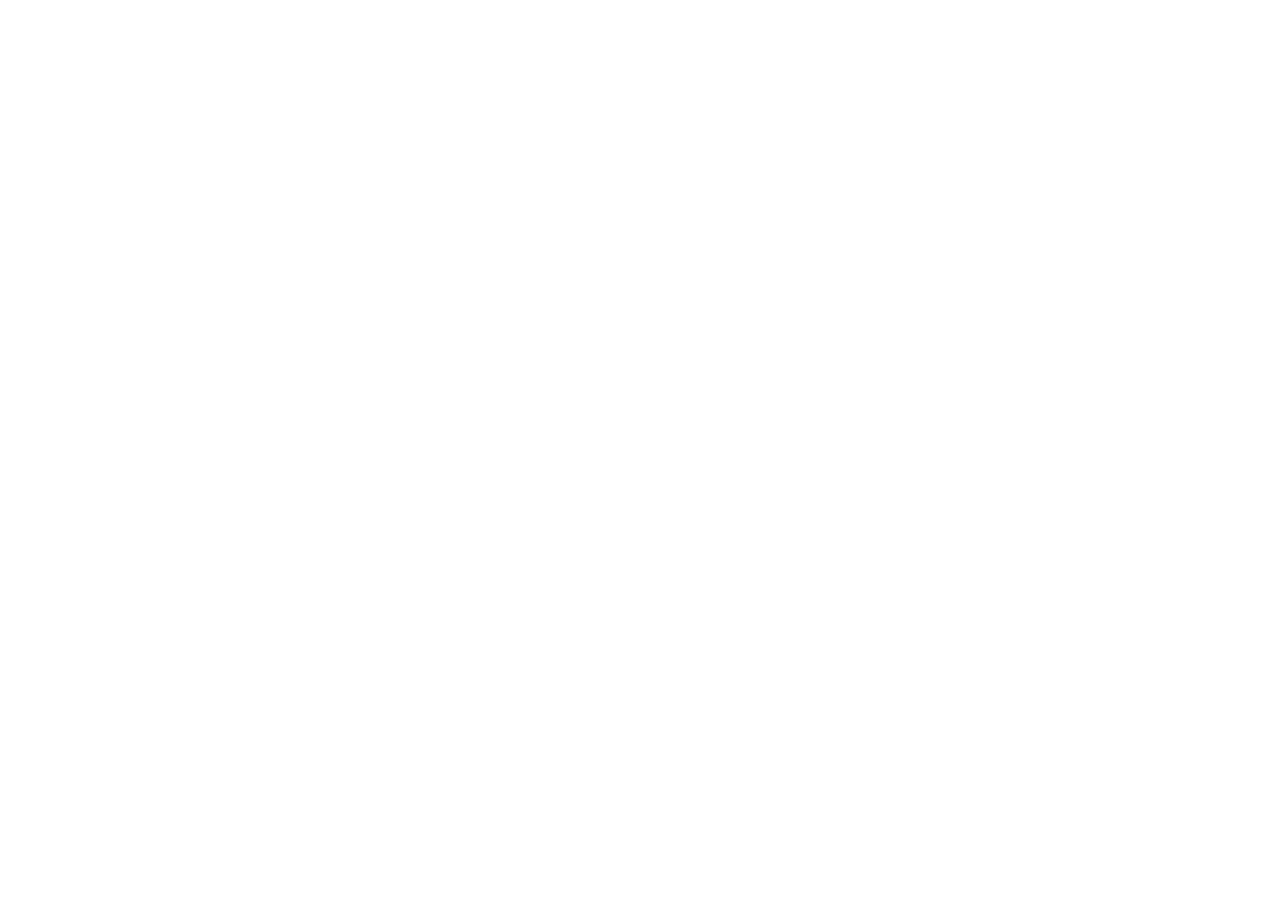
==== index.html @ 0eb663c1 "." ====
<!DOCTYPE html>
<html lang="en">
<head>
    <meta charset="UTF-8">
    <meta name="viewport" content="width=device-width, initial-scale=1.0">
    <title>Landing Page
    </title>
</head>
<body>
    
</body>
</html>
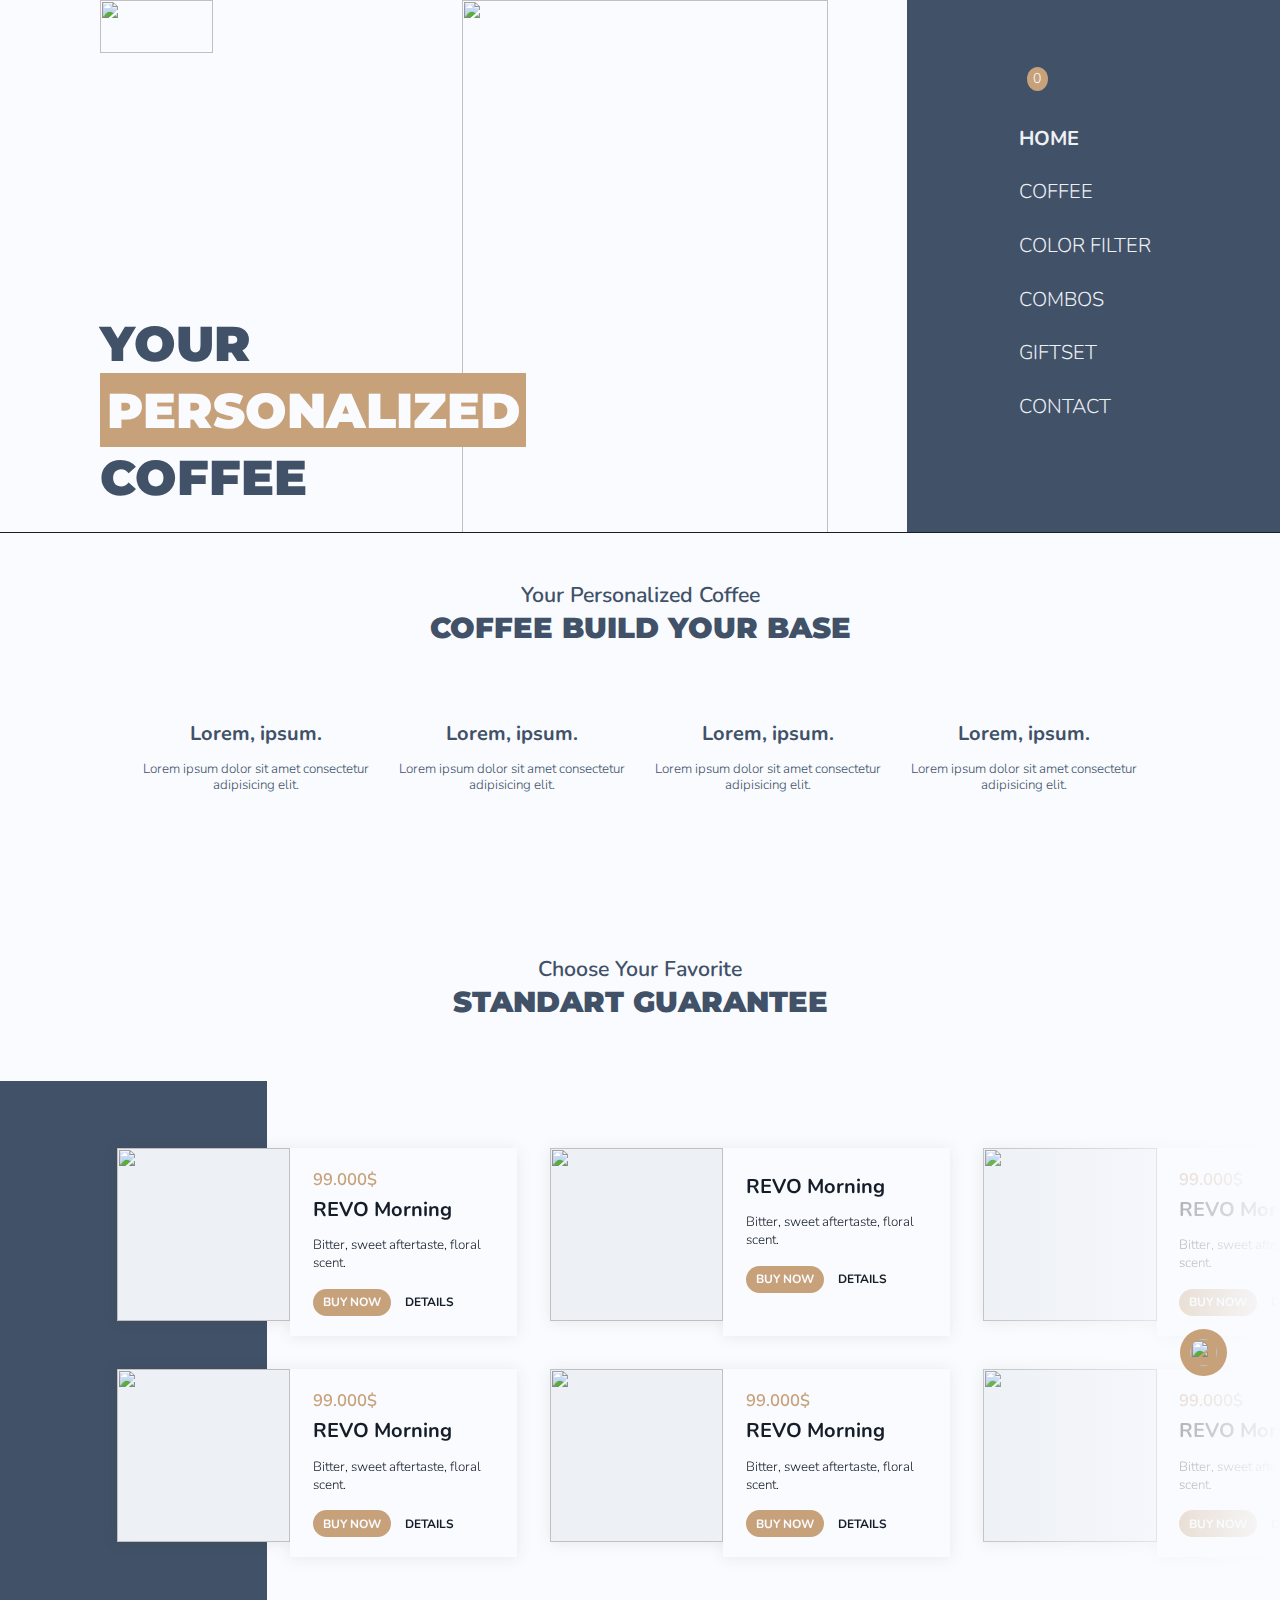
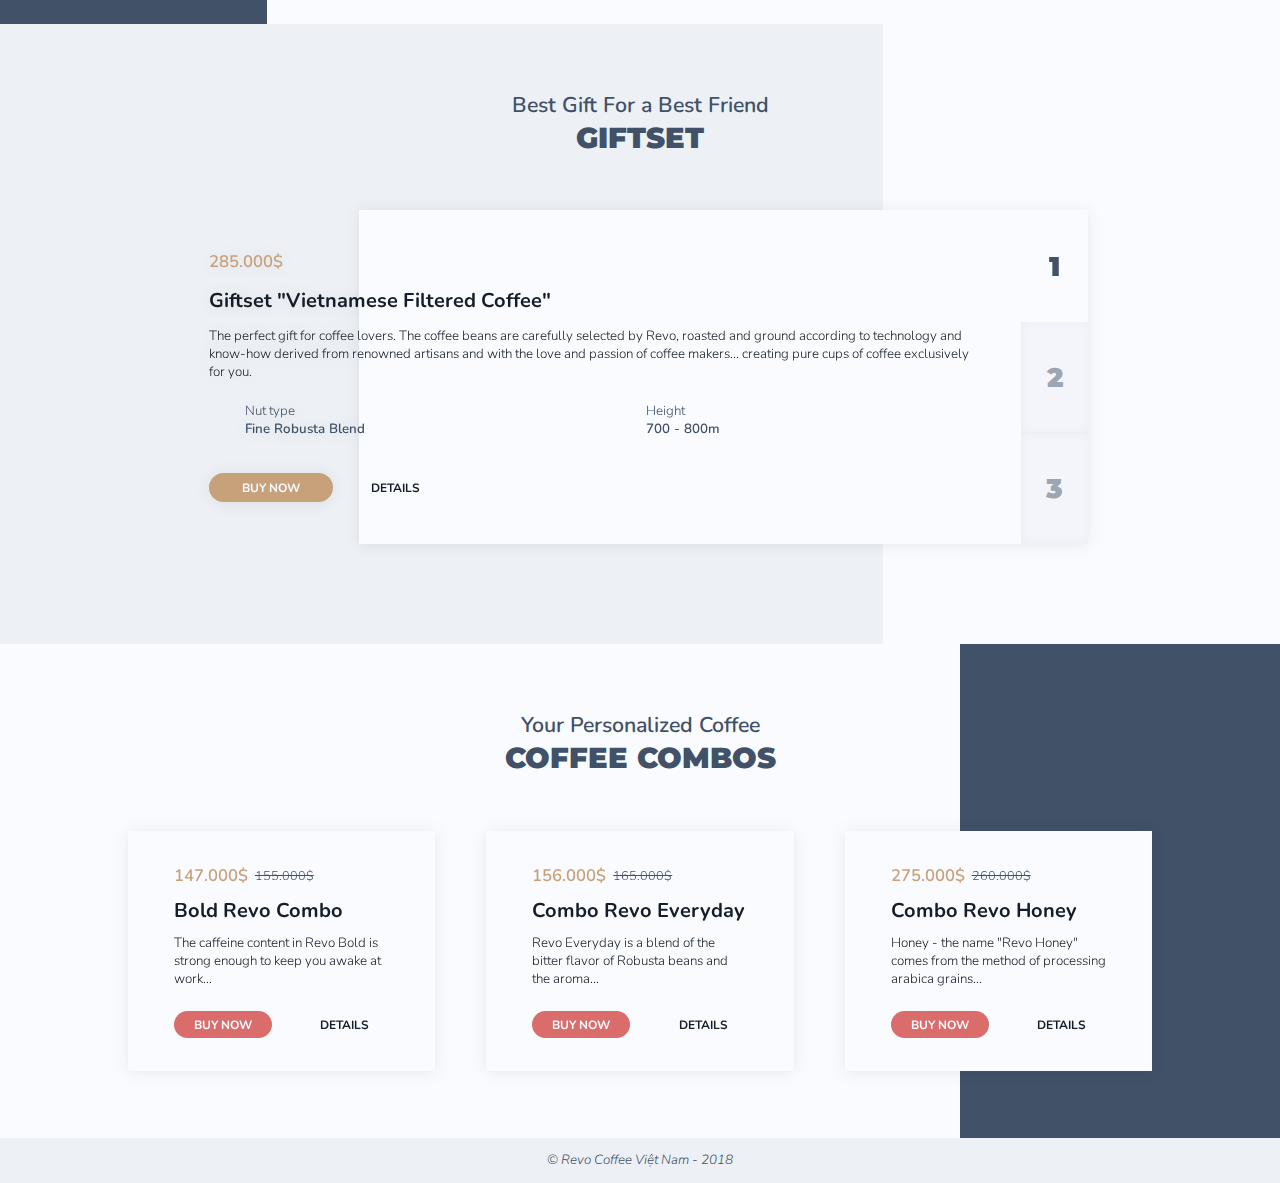
==== commit ca6ddc78: "." ====
--- a/index.html
+++ b/index.html
@@ -1,12 +1,784 @@
 <!DOCTYPE html>
 <html lang="en">
-<head>
-    <meta charset="UTF-8">
-    <meta name="viewport" content="width=device-width, initial-scale=1.0">
-    <title>Landing Page
-    </title>
-</head>
-<body>
-    
-</body>
+  <head>
+    <meta charset="UTF-8" />
+    <meta http-equiv="X-UA-Compatible" content="IE=edge" />
+    <meta name="viewport" content="width=device-width, initial-scale=1.0" />
+    <title>revo</title>
+    <link rel="preconnect" href="https://fonts.googleapis.com" />
+    <link rel="preconnect" href="https://fonts.gstatic.com" crossorigin />
+    <link
+      href="https://fonts.googleapis.com/css2?family=Montserrat:wght@900&family=Nunito:ital,wght@0,400;0,600;0,700;1,300&display=swap"
+      rel="stylesheet"
+    />
+    <link rel="stylesheet" href="assets/css/normalize.css" />
+    <link rel="stylesheet" href="reset.css" />
+    <link rel="stylesheet" href="style.css" />
+
+    <script src="https://ajax.googleapis.com/ajax/libs/jquery/3.6.0/jquery.min.js"></script>
+  </head>
+  <body>
+    <header>
+      <div class="wrapper">
+        <div class="header-gui">
+          <img
+            src="assets/img/header/logo.svg"
+            class="header-gui-logo"
+            alt=""
+          />
+          <h1 class="header-gui-title">
+            <span class="header-gui-title-item">your</span>
+            <span class="header-gui-title-item accent-header-title-word"
+              >personalized</span
+            >
+            <span class="header-gui-title-item">coffee</span>
+          </h1>
+        </div>
+      </div>
+      <div class="header-blocks">
+        <img
+          src="assets/img/header/header-half-bg.png"
+          alt=""
+          class="header-img"
+        />
+        <nav class="header-nav">
+          <div class="container">
+            <span class="header-nav-cart">
+              <img
+                src="assets/img/header/cart-icon.svg"
+                alt=""
+                class="header-nav-cart-icon"
+              />
+              <span class="header-nav-cart-counter">0</span>
+            </span>
+            <ul class="header-nav-list">
+              <li class="header-nav-list-item">
+                <a href="#" class="header-nav-list-item-link nav-item-active"
+                  >home</a
+                >
+              </li>
+              <li class="header-nav-list-item">
+                <a href="#" class="header-nav-list-item-link nav-item"
+                  >coffee</a
+                >
+              </li>
+              <li class="header-nav-list-item">
+                <a href="#" class="header-nav-list-item-link nav-item"
+                  >color filter</a
+                >
+              </li>
+              <li class="header-nav-list-item">
+                <a href="#" class="header-nav-list-item-link nav-item"
+                  >combos</a
+                >
+              </li>
+              <li class="header-nav-list-item">
+                <a href="#" class="header-nav-list-item-link nav-item"
+                  >giftset</a
+                >
+              </li>
+              <li class="header-nav-list-item">
+                <a href="#" class="header-nav-list-item-link nav-item"
+                  >contact</a
+                >
+              </li>
+            </ul>
+          </div>
+        </nav>
+      </div>
+    </header>
+    <section class="section1">
+      <h3 class="section1-pretitle pretitle">Your Personalized Coffee</h3>
+      <h2 class="section1-title title">COFFEE BUILD YOUR BASE</h2>
+      <div class="container">
+        <ul class="section1-list">
+          <li class="section1-list-item">
+            <img
+              src="assets/img/section1/icon1.svg"
+              alt=""
+              class="section1-list-item-icon"
+            />
+            <div class="section1-list-item-info">
+              <p class="section1-list-item-info-title">Lorem, ipsum.</p>
+              <p class="section1-list-item-info-desc">
+                Lorem ipsum dolor sit amet consectetur adipisicing elit.
+              </p>
+            </div>
+          </li>
+          <li class="section1-list-item">
+            <img
+              src="assets/img/section1/icon2.svg"
+              alt=""
+              class="section1-list-item-icon"
+            />
+            <div class="section1-list-item-info">
+              <p class="section1-list-item-info-title">Lorem, ipsum.</p>
+              <p class="section1-list-item-info-desc">
+                Lorem ipsum dolor sit amet consectetur adipisicing elit.
+              </p>
+            </div>
+          </li>
+          <li class="section1-list-item">
+            <img
+              src="assets/img/section1/icon3.svg"
+              alt=""
+              class="section1-list-item-icon"
+            />
+            <div class="section1-list-item-info">
+              <p class="section1-list-item-info-title">Lorem, ipsum.</p>
+              <p class="section1-list-item-info-desc">
+                Lorem ipsum dolor sit amet consectetur adipisicing elit.
+              </p>
+            </div>
+          </li>
+          <li class="section1-list-item">
+            <img
+              src="assets/img/section1/icon4.svg"
+              alt=""
+              class="section1-list-item-icon"
+            />
+            <div class="section1-list-item-info">
+              <p class="section1-list-item-info-title">Lorem, ipsum.</p>
+              <p class="section1-list-item-info-desc">
+                Lorem ipsum dolor sit amet consectetur adipisicing elit.
+              </p>
+            </div>
+          </li>
+        </ul>
+      </div>
+    </section>
+    <section class="section2">
+      <h3 class="section2-pretitle pretitle">Choose Your Favorite</h3>
+      <h2 class="section2-title title">STANDART GUARANTEE</h2>
+      <div class="section2-slider">
+        <span
+          class="section2-slider-gradientstart section2-slider-gradient bg"
+        ></span>
+        <span
+          class="section2-slider-gradientend section2-slider-gradient bg"
+        ></span>
+        <div class="wrapper">
+          <span class="section2-slider-arrows">
+            <img
+              src="assets/img/section2/arrow.svg"
+              alt=""
+              style="transform: rotate(180deg) !important"
+              class="section2-slider-arrows-left section2-slider-arrows-item"
+            />
+            <img
+              src="assets/img/section2/arrow.svg"
+              alt=""
+              class="section2-slider-arrows-right section2-slider-arrows-item"
+            />
+          </span>
+          <div class="section2-slider-canvas">
+            <ul class="section2-slider-canvas-list">
+              <li class="section2-slider-canvas-list-item shadow">
+                <img
+                  src="assets/img/section2/image1.png"
+                  alt=""
+                  class="section2-slider-canvas-list-item-img"
+                />
+                <div class="section2-slider-canvas-list-item-info">
+                  <div class="container">
+                    <p
+                      class="section2-slider-canvas-list-item-info-price price"
+                    >
+                      99.000$
+                    </p>
+                    <p
+                      class="section2-slider-canvas-list-item-info-name product-name"
+                    >
+                      REVO Morning
+                    </p>
+                    <p
+                      class="section2-slider-canvas-list-item-info-desc product-desc"
+                    >
+                      Bitter, sweet aftertaste, floral scent.
+                    </p>
+                    <div class="section2-slider-canvas-list-item-info-buttons">
+                      <button
+                        class="section2-slider-canvas-list-item-info-buttons-buy button button-accent"
+                      >
+                        Buy now
+                      </button>
+                      <button
+                        class="section2-slider-canvas-list-item-info-buttons-details button"
+                      >
+                        Details
+                      </button>
+                    </div>
+                  </div>
+                </div>
+              </li>
+              <li class="section2-slider-canvas-list-item shadow">
+                <img
+                  src="assets/img/section2/image2.png"
+                  alt=""
+                  class="section2-slider-canvas-list-item-img"
+                />
+                <div class="section2-slider-canvas-list-item-info">
+                  <div class="container">
+                    <p
+                      class="section2-slider-canvas-list-item-info-price price"
+                    >
+                    
+                    </p>
+                    <p
+                      class="section2-slider-canvas-list-item-info-name product-name"
+                    >
+                      REVO Morning
+                    </p>
+                    <p
+                      class="section2-slider-canvas-list-item-info-desc product-desc"
+                    >
+                      Bitter, sweet aftertaste, floral scent.
+                    </p>
+                    <div class="section2-slider-canvas-list-item-info-buttons">
+                      <button
+                        class="section2-slider-canvas-list-item-info-buttons-buy button button-accent"
+                      >
+                        Buy now
+                      </button>
+                      <button
+                        class="section2-slider-canvas-list-item-info-buttons-details button"
+                      >
+                        Details
+                      </button>
+                    </div>
+                  </div>
+                </div>
+              </li>
+              <li class="section2-slider-canvas-list-item shadow">
+                <img
+                  src="assets/img/section2/image3.png"
+                  alt=""
+                  class="section2-slider-canvas-list-item-img"
+                />
+                <div class="section2-slider-canvas-list-item-info">
+                  <div class="container">
+                    <p
+                      class="section2-slider-canvas-list-item-info-price price"
+                    >
+                      99.000$
+                    </p>
+                    <p
+                      class="section2-slider-canvas-list-item-info-name product-name"
+                    >
+                      REVO Morning
+                    </p>
+                    <p
+                      class="section2-slider-canvas-list-item-info-desc product-desc"
+                    >
+                      Bitter, sweet aftertaste, floral scent.
+                    </p>
+                    <div class="section2-slider-canvas-list-item-info-buttons">
+                      <button
+                        class="section2-slider-canvas-list-item-info-buttons-buy button button-accent"
+                      >
+                        Buy now
+                      </button>
+                      <button
+                        class="section2-slider-canvas-list-item-info-buttons-details button"
+                      >
+                        Details
+                      </button>
+                    </div>
+                  </div>
+                </div>
+              </li>
+              <li class="section2-slider-canvas-list-item shadow">
+                <img
+                  src="assets/img/section2/image4.png"
+                  alt=""
+                  class="section2-slider-canvas-list-item-img"
+                />
+                <div class="section2-slider-canvas-list-item-info">
+                  <div class="container">
+                    <p
+                      class="section2-slider-canvas-list-item-info-price price"
+                    >
+                      99.000$
+                    </p>
+                    <p
+                      class="section2-slider-canvas-list-item-info-name product-name"
+                    >
+                      REVO Morning
+                    </p>
+                    <p
+                      class="section2-slider-canvas-list-item-info-desc product-desc"
+                    >
+                      Bitter, sweet aftertaste, floral scent.
+                    </p>
+                    <div class="section2-slider-canvas-list-item-info-buttons">
+                      <button
+                        class="section2-slider-canvas-list-item-info-buttons-buy button button-accent"
+                      >
+                        Buy now
+                      </button>
+                      <button
+                        class="section2-slider-canvas-list-item-info-buttons-details button"
+                      >
+                        Details
+                      </button>
+                    </div>
+                  </div>
+                </div>
+              </li>
+              <li class="section2-slider-canvas-list-item shadow">
+                <img
+                  src="assets/img/section2/image5.png"
+                  alt=""
+                  class="section2-slider-canvas-list-item-img"
+                />
+                <div class="section2-slider-canvas-list-item-info">
+                  <div class="container">
+                    <p
+                      class="section2-slider-canvas-list-item-info-price price"
+                    >
+                      99.000$
+                    </p>
+                    <p
+                      class="section2-slider-canvas-list-item-info-name product-name"
+                    >
+                      REVO Morning
+                    </p>
+                    <p
+                      class="section2-slider-canvas-list-item-info-desc product-desc"
+                    >
+                      Bitter, sweet aftertaste, floral scent.
+                    </p>
+                    <div class="section2-slider-canvas-list-item-info-buttons">
+                      <button
+                        class="section2-slider-canvas-list-item-info-buttons-buy button button-accent"
+                      >
+                        Buy now
+                      </button>
+                      <button
+                        class="section2-slider-canvas-list-item-info-buttons-details button"
+                      >
+                        Details
+                      </button>
+                    </div>
+                  </div>
+                </div>
+              </li>
+              <li class="section2-slider-canvas-list-item shadow">
+                <img
+                  src="assets/img/section2/image1.png"
+                  alt=""
+                  class="section2-slider-canvas-list-item-img"
+                />
+                <div class="section2-slider-canvas-list-item-info">
+                  <div class="container">
+                    <p
+                      class="section2-slider-canvas-list-item-info-price price"
+                    >
+                      99.000$
+                    </p>
+                    <p
+                      class="section2-slider-canvas-list-item-info-name product-name"
+                    >
+                      REVO Morning
+                    </p>
+                    <p
+                      class="section2-slider-canvas-list-item-info-desc product-desc"
+                    >
+                      Bitter, sweet aftertaste, floral scent.
+                    </p>
+                    <div class="section2-slider-canvas-list-item-info-buttons">
+                      <button
+                        class="section2-slider-canvas-list-item-info-buttons-buy button button-accent"
+                      >
+                        Buy now
+                      </button>
+                      <button
+                        class="section2-slider-canvas-list-item-info-buttons-details button"
+                      >
+                        Details
+                      </button>
+                    </div>
+                  </div>
+                </div>
+              </li>
+              <li class="section2-slider-canvas-list-item shadow">
+                <img
+                  src="assets/img/section2/image2.png"
+                  alt=""
+                  class="section2-slider-canvas-list-item-img"
+                />
+                <div class="section2-slider-canvas-list-item-info">
+                  <div class="container">
+                    <p
+                      class="section2-slider-canvas-list-item-info-price price"
+                    >
+                      99.000$
+                    </p>
+                    <p
+                      class="section2-slider-canvas-list-item-info-name product-name"
+                    >
+                      REVO Morning
+                    </p>
+                    <p
+                      class="section2-slider-canvas-list-item-info-desc product-desc"
+                    >
+                      Bitter, sweet aftertaste, floral scent.
+                    </p>
+                    <div class="section2-slider-canvas-list-item-info-buttons">
+                      <button
+                        class="section2-slider-canvas-list-item-info-buttons-buy button button-accent"
+                      >
+                        Buy now
+                      </button>
+                      <button
+                        class="section2-slider-canvas-list-item-info-buttons-details button"
+                      >
+                        Details
+                      </button>
+                    </div>
+                  </div>
+                </div>
+              </li>
+              <li class="section2-slider-canvas-list-item shadow">
+                <img
+                  src="assets/img/section2/image3.png"
+                  alt=""
+                  class="section2-slider-canvas-list-item-img"
+                />
+                <div class="section2-slider-canvas-list-item-info">
+                  <div class="container">
+                    <p
+                      class="section2-slider-canvas-list-item-info-price price"
+                    >
+                      99.000$
+                    </p>
+                    <p
+                      class="section2-slider-canvas-list-item-info-name product-name"
+                    >
+                      REVO Morning
+                    </p>
+                    <p
+                      class="section2-slider-canvas-list-item-info-desc product-desc"
+                    >
+                      Bitter, sweet aftertaste, floral scent.
+                    </p>
+                    <div class="section2-slider-canvas-list-item-info-buttons">
+                      <button
+                        class="section2-slider-canvas-list-item-info-buttons-buy button button-accent"
+                      >
+                        Buy now
+                      </button>
+                      <button
+                        class="section2-slider-canvas-list-item-info-buttons-details button"
+                      >
+                        Details
+                      </button>
+                    </div>
+                  </div>
+                </div>
+              </li>
+              <li class="section2-slider-canvas-list-item shadow">
+                <img
+                  src="assets/img/section2/image4.png"
+                  alt=""
+                  class="section2-slider-canvas-list-item-img"
+                />
+                <div class="section2-slider-canvas-list-item-info">
+                  <div class="container">
+                    <p
+                      class="section2-slider-canvas-list-item-info-price price"
+                    >
+                      99.000$
+                    </p>
+                    <p
+                      class="section2-slider-canvas-list-item-info-name product-name"
+                    >
+                      REVO Morning
+                    </p>
+                    <p
+                      class="section2-slider-canvas-list-item-info-desc product-desc"
+                    >
+                      Bitter, sweet aftertaste, floral scent.
+                    </p>
+                    <div class="section2-slider-canvas-list-item-info-buttons">
+                      <button
+                        class="section2-slider-canvas-list-item-info-buttons-buy button button-accent"
+                      >
+                        Buy now
+                      </button>
+                      <button
+                        class="section2-slider-canvas-list-item-info-buttons-details button"
+                      >
+                        Details
+                      </button>
+                    </div>
+                  </div>
+                </div>
+              </li>
+              <li class="section2-slider-canvas-list-item shadow">
+                <img
+                  src="assets/img/section2/image5.png"
+                  alt=""
+                  class="section2-slider-canvas-list-item-img"
+                />
+                <div class="section2-slider-canvas-list-item-info">
+                  <div class="container">
+                    <p
+                      class="section2-slider-canvas-list-item-info-price price"
+                    >
+                      99.000$
+                    </p>
+                    <p
+                      class="section2-slider-canvas-list-item-info-name product-name"
+                    >
+                      REVO Morning
+                    </p>
+                    <p
+                      class="section2-slider-canvas-list-item-info-desc product-desc"
+                    >
+                      Bitter, sweet aftertaste, floral scent.
+                    </p>
+                    <div class="section2-slider-canvas-list-item-info-buttons">
+                      <button
+                        class="section2-slider-canvas-list-item-info-buttons-buy button button-accent"
+                      >
+                        Buy now
+                      </button>
+                      <button
+                        class="section2-slider-canvas-list-item-info-buttons-details button"
+                      >
+                        Details
+                      </button>
+                    </div>
+                  </div>
+                </div>
+              </li>
+            </ul>
+          </div>
+        </div>
+      </div>
+    </section>
+    <section class="section3">
+      <h3 class="section3-pretitle pretitle">Best Gift For a Best Friend</h3>
+      <h2 class="section3-title title">GIFTSET</h2>
+      <div class="container">
+        <div class="wrapper">
+          <div class="section3-giftsets shadow">
+            <img
+              src="assets/img/section3/giftset1Img.png"
+              alt=""
+              class="section3-giftsets-img"
+            />
+            <div class="wrapper">
+              <div class="section3-giftsets-info">
+                <p class="section3-giftsets-info-price price">285.000$</p>
+                <p class="section3-giftsets-info-name product-name">
+                  Giftset "Vietnamese Filtered Coffee"
+                </p>
+                <p class="section3-giftsets-info-desc product-desc">
+                  The perfect gift for coffee lovers. The coffee beans are
+                  carefully selected by Revo, roasted and ground according to
+                  technology and know-how derived from renowned artisans and
+                  with the love and passion of coffee makers... creating pure
+                  cups of coffee exclusively for you.
+                </p>
+                <ul class="section3-giftsets-info-species">
+                  <li class="section3-giftsets-info-species-item">
+                    <img
+                      src="assets/img/section3/coffeeBeansIcon.svg"
+                      alt=""
+                      class="section3-giftsets-info-species-item-icon"
+                    />
+                    <div class="section3-giftsets-info-species-item-info">
+                      <p class="section3-giftsets-info-species-item-info-key">
+                        Nut type
+                      </p>
+                      <p class="section3-giftsets-info-species-item-info-value">
+                        Fine Robusta Blend
+                      </p>
+                    </div>
+                  </li>
+                  <li class="section3-giftsets-info-species-item">
+                    <img
+                      src="assets/img/section3/mountainIcon.svg"
+                      alt=""
+                      class="section3-giftsets-info-species-item-icon"
+                    />
+                    <div class="section3-giftsets-info-species-item-info">
+                      <p class="section3-giftsets-info-species-item-info-key">
+                        Height
+                      </p>
+                      <p class="section3-giftsets-info-species-item-info-value">
+                        700 - 800m
+                      </p>
+                    </div>
+                  </li>
+                </ul>
+                <div class="section3-giftsets-buttons">
+                  <button
+                    class="section3-giftsets-buttons-buy button button-accent"
+                    onclick="giftsetBuyNow(giftsetsActiveChoice)"
+                  >
+                    Buy now
+                  </button>
+                  <button class="ection3-giftsets-buttons-details button">
+                    Details
+                  </button>
+                </div>
+              </div>
+              <ul class="section3-giftsets-list">
+                <li
+                  class="section3-giftsets-list-item section3-giftsets-list-item-active"
+                >
+                  <button
+                    class="section3-giftsets-list-item-button section3-giftsets-list-item-button-active"
+                    onclick="giftsetChoosen(1)"
+                  >
+                    1
+                  </button>
+                </li>
+                <li class="section3-giftsets-list-item">
+                  <button
+                    class="section3-giftsets-list-item-button"
+                    onclick="giftsetChoosen(2)"
+                  >
+                    2
+                  </button>
+                </li>
+                <li class="section3-giftsets-list-item">
+                  <button
+                    class="section3-giftsets-list-item-button"
+                    onclick="giftsetChoosen(3)"
+                  >
+                    3
+                  </button>
+                </li>
+              </ul>
+            </div>
+          </div>
+        </div>
+      </div>
+    </section>
+    <section class="section4">
+      <h3 class="section4-pretitle pretitle">Your Personalized Coffee</h3>
+      <h2 class="section4-title title">COFFEE COMBOS</h2>
+      <div class="container">
+        <ul class="section4-list">
+          <li class="section4-list-item shadow">
+            <img
+              src="assets/img/section4/combo1.png"
+              alt=""
+              class="section4-list-item-img"
+            />
+            <div class="section4-list-item-info">
+              <div class="container">
+                <div class="wrapper">
+                  <p class="section4-list-item-info-price price">147.000$</p>
+                  <p class="section4-list-item-info-price price sale-price">
+                    155.000$
+                  </p>
+                </div>
+                <p class="section4-list-item-info-name product-name">
+                  Bold Revo Combo
+                </p>
+                <p class="section4-list-item-info-desc product-desc">
+                  The caffeine content in Revo Bold is strong enough to keep you
+                  awake at work...
+                </p>
+                <div class="section4-list-item-info-buttons">
+                  <button
+                    class="section4-list-item-info-buttons-buy button button-accent"
+                  >
+                    Buy now
+                  </button>
+                  <button
+                    class="section4-list-item-info-buttons-details button"
+                  >
+                    Details
+                  </button>
+                </div>
+              </div>
+            </div>
+          </li>
+          <li class="section4-list-item shadow">
+            <img
+              src="assets/img/section4/combo2.png"
+              alt=""
+              class="section4-list-item-img"
+            />
+            <div class="section4-list-item-info">
+              <div class="container">
+                <div class="wrapper">
+                  <p class="section4-list-item-info-price price">156.000$</p>
+                  <p class="section4-list-item-info-price price sale-price">
+                    165.000$
+                  </p>
+                </div>
+                <p class="section4-list-item-info-name product-name">
+                  Combo Revo Everyday
+                </p>
+                <p class="section4-list-item-info-desc product-desc">
+                  Revo Everyday is a blend of the bitter flavor of Robusta beans
+                  and the aroma...
+                </p>
+                <div class="section4-list-item-info-buttons">
+                  <button
+                    class="section4-list-item-info-buttons-buy button button-accent"
+                  >
+                    Buy now
+                  </button>
+                  <button
+                    class="section4-list-item-info-buttons-details button"
+                  >
+                    Details
+                  </button>
+                </div>
+              </div>
+            </div>
+          </li>
+          <li class="section4-list-item shadow">
+            <img
+              src="assets/img/section4/combo3.png"
+              alt=""
+              class="section4-list-item-img"
+            />
+            <div class="section4-list-item-info">
+              <div class="container">
+                <div class="wrapper">
+                  <p class="section4-list-item-info-price price">275.000$</p>
+                  <p class="section4-list-item-info-price price sale-price">
+                    260.000$
+                  </p>
+                </div>
+                <p class="section4-list-item-info-name product-name">
+                  Combo Revo Honey
+                </p>
+                <p class="section4-list-item-info-desc product-desc">
+                  Honey - the name "Revo Honey" comes from the method of
+                  processing arabica grains...
+                </p>
+                <div class="section4-list-item-info-buttons">
+                  <button
+                    class="section4-list-item-info-buttons-buy button button-accent"
+                  >
+                    Buy now
+                  </button>
+                  <button
+                    class="section4-list-item-info-buttons-details button"
+                  >
+                    Details
+                  </button>
+                </div>
+              </div>
+            </div>
+          </li>
+        </ul>
+      </div>
+    </section>
+    <footer><p class="footer-sign">© Revo Coffee Việt Nam - 2018</p></footer>
+    <script src="/assets/js/header-nav-hover.js"></script>
+    <script src="/assets/js/cart.js"></script>
+    <script src="/assets/js/section2-slider.js"></script>
+    <script src="/assets/js/section3-giftsets-choose.js"></script>
+  </body>
 </html>--- a/style.css
+++ b/style.css
@@ -0,0 +1,749 @@
+:root {
+   --desktopProportions: 100vw / 1920;
+   --primaryColor: #415167;
+   --accentColor1: #c7a17a;
+   --accentcolor2: #f9f5e8;
+   --darkGray: #151d28;
+   --pinkyGray: #edf0f5;
+   --textColor: #f9fbff;
+   --shadow: #151d2816;
+   --red: #db6c6c;
+ }
+ 
+ @keyframes slideFromLeft {
+   0% {
+     transform: translateX(calc(-70 * var(--desktopProportions)));
+     opacity: 0;
+   }
+   100% {
+     transform: translateX(0px);
+     opacity: 1;
+   }
+ }
+ 
+ @keyframes slideFromRight {
+   0% {
+     transform: translateX(calc(70 * var(--desktopProportions)));
+     opacity: 0;
+   }
+   100% {
+     transform: translateX(0px);
+     opacity: 1;
+   }
+ }
+ 
+ @keyframes slideFromBottom {
+   0% {
+     transform: translateY(calc(40 * var(--desktopProportions)));
+     opacity: 0;
+   }
+   100% {
+     transform: translateY(0px);
+     opacity: 1;
+   }
+ }
+ 
+ @keyframes slideFromTop {
+   0% {
+     transform: translateY(calc(-70 * var(--desktopProportions)));
+     opacity: 0;
+   }
+   100% {
+     transform: translateY(0px);
+     opacity: 1;
+   }
+ }
+ 
+ * {
+   font-family: Nunito;
+   font-style: normal;
+   font-weight: 900;
+   font-size: calc(20 * var(--desktopProportions));
+   color: var(--primaryColor);
+   text-align: center;
+   transition: 800ms ease;
+ }
+ 
+ *::after {
+   font-family: Nunito;
+   font-style: normal;
+   font-weight: 900;
+   font-size: calc(20 * var(--desktopProportions));
+   color: var(--primaryColor);
+   text-align: center;
+   transition: 800ms ease;
+ }
+ 
+ *:hover::after {
+   font-family: Nunito;
+   font-style: normal;
+   font-weight: 900;
+   font-size: calc(20 * var(--desktopProportions));
+   color: var(--primaryColor);
+   text-align: center;
+   transition: 800ms ease;
+ }
+ 
+ .container {
+   max-width: 80%;
+   display: block;
+   margin: auto;
+ }
+ 
+ .pretitle {
+   font-weight: 600;
+   font-size: calc(32 * var(--desktopProportions));
+ }
+ 
+ .title {
+   font-family: Montserrat;
+   font-size: calc(44 * var(--desktopProportions));
+   text-transform: uppercase;
+   margin-bottom: calc(70 * var(--desktopProportions));
+ }
+ 
+ .title::after {
+   content: "";
+   background-color: var(--accentColor1);
+   height: calc(3 * var(--desktopProportions));
+   display: block;
+   margin: auto;
+   margin-top: calc(10 * var(--desktopProportions));
+   opacity: 0;
+   width: 0;
+ }
+ 
+ .title:hover::after {
+   opacity: 1;
+   width: 15%;
+ }
+ 
+ .price {
+   font-weight: 600;
+   font-size: calc(25 * var(--desktopProportions));
+   color: var(--accentColor1);
+ }
+ 
+ .sale-price {
+   text-decoration: line-through;
+   color: var(--primaryColor);
+   font-weight: 300;
+   font-size: calc(19 * var(--desktopProportions));
+ }
+ 
+ .product-name {
+   font-weight: 700;
+   font-size: calc(30 * var(--desktopProportions));
+   color: var(--darkGray);
+ }
+ 
+ .product-desc {
+   font-weight: 300;
+   color: var(--darkGray);
+ }
+ 
+ .button {
+   padding: calc(8 * var(--desktopProportions))
+     calc(15 * var(--desktopProportions));
+   font-weight: 700;
+   font-size: calc(18 * var(--desktopProportions));
+   color: var(--darkGray);
+   text-transform: uppercase;
+   background-color: transparent;
+   cursor: pointer;
+   border-radius: calc(28 * var(--desktopProportions));
+ }
+ 
+ .button-accent {
+   background-color: var(--accentColor1);
+   color: var(--textColor);
+ }
+ 
+ .bg {
+   background-color: var(--primaryColor);
+   content: "";
+   height: 100%;
+   width: 10%;
+   position: absolute;
+   left: 0;
+   top: 0%;
+   bottom: 0%;
+   z-index: 0;
+ }
+ 
+ .shadow {
+   filter: drop-shadow(
+     0px calc(2 * var(--desktopProportions)) calc(10 * var(--desktopProportions))
+       var(--shadow)
+   );
+ }
+ 
+ body {
+   background-color: var(--textColor);
+ }
+ 
+ header {
+   width: 100%;
+   height: calc(800 * var(--desktopProportions));
+   position: relative;
+   display: flex;
+   justify-content: space-between;
+ }
+ 
+ header::after {
+   content: "";
+   background-color: var(--darkGray);
+   width: 100%;
+   height: calc(1.5 * var(--desktopProportions));
+   display: block;
+   position: absolute;
+   bottom: 0;
+ }
+ 
+ .header-gui {
+   position: absolute;
+   left: calc(150 * var(--desktopProportions));
+   height: 95%;
+   display: flex;
+   flex-direction: column;
+   justify-content: space-between;
+   animation: normal slideFromLeft 1s ease;
+ }
+ 
+ .header-gui-logo {
+   width: calc(170 * var(--desktopProportions));
+   height: calc(80 * var(--desktopProportions));
+ }
+ 
+ .header-gui-title {
+   z-index: 99;
+   text-align: left;
+ }
+ 
+ .header-gui-title-item {
+   text-transform: uppercase;
+   font-size: calc(74 * var(--desktopProportions));
+   font-family: Montserrat;
+ }
+ 
+ .accent-header-title-word {
+   color: var(--textColor);
+   background-color: var(--accentColor1);
+   display: block;
+   padding: calc(10 * var(--desktopProportions));
+ }
+ 
+ .header-blocks {
+   width: 70%;
+   display: flex;
+   height: 100%;
+ }
+ 
+ .header-img {
+   width: 70%;
+   height: 100%;
+ }
+ 
+ .header-nav {
+   background-color: var(--primaryColor);
+   width: 50%;
+   padding-top: calc(120 * var(--desktopProportions));
+   padding-bottom: calc(170 * var(--desktopProportions));
+   animation: normal slideFromRight 1s ease;
+ }
+ 
+ .header-nav .container {
+   max-width: 40%;
+   height: 100%;
+   display: flex;
+   flex-direction: column;
+   justify-content: space-between;
+ }
+ 
+ .header-nav-cart {
+   position: relative;
+   max-width: calc(24 * var(--desktopProportions));
+ }
+ 
+ .header-nav-cart-icon {
+   width: calc(24 * var(--desktopProportions));
+   height: calc(24 * var(--desktopProportions));
+ }
+ 
+ .header-nav-cart-counter {
+   background-color: var(--accentColor1);
+   border-radius: 50%;
+   padding: calc(4 * var(--desktopProportions))
+     calc(10 * var(--desktopProportions));
+   color: var(--textColor);
+   font-weight: 300;
+   font-size: 14px;
+   position: absolute;
+   right: calc(-20 * var(--desktopProportions));
+   top: calc(-20 * var(--desktopProportions));
+ }
+ 
+ .header-nav-list {
+ }
+ 
+ .header-nav-list-item {
+   text-align: left;
+ }
+ 
+ .header-nav-list-item:not(:last-child) {
+   margin-bottom: calc(40 * var(--desktopProportions));
+ }
+ 
+ .header-nav-list-item-link {
+   font-style: normal;
+   font-weight: 300;
+   font-size: calc(30 * var(--desktopProportions));
+   color: var(--pinkyGray);
+   text-transform: uppercase;
+ }
+ 
+ .nav-item-active {
+   font-weight: 700;
+ }
+ 
+ /* Section 1 */
+ 
+ .section1 {
+   padding-top: calc(70 * var(--desktopProportions));
+   padding-bottom: calc(70 * var(--desktopProportions));
+   animation: normal slideFromRight 1s ease;
+ }
+ 
+ .section1-pretitle {
+ }
+ 
+ .section1-title {
+ }
+ 
+ .section1-list {
+   display: flex;
+ }
+ 
+ .section1-list-item {
+   flex-grow: 1;
+   display: flex;
+   flex-direction: column;
+   align-items: center;
+ }
+ 
+ .section1-list-item-icon {
+   width: calc(90 * var(--desktopProportions));
+   height: auto;
+ }
+ 
+ .section1-list-item-info-title,
+ .section1-list-item-info-desc {
+   text-align: center;
+ }
+ 
+ .section1-list-item-info-title {
+   font-weight: 700;
+   font-size: calc(30 * var(--desktopProportions));
+   margin-bottom: calc(8 * var(--desktopProportions));
+ }
+ 
+ .section1-list-item-info-desc {
+   font-weight: 300;
+   font-size: calc(20 * var(--desktopProportions));
+   line-height: calc(25 * var(--desktopProportions));
+ }
+ 
+ /* Section 2 */
+ 
+ .section2 {
+   min-height: calc(1000 * var(--desktopProportions));
+   max-width: 100%;
+   position: relative;
+   padding-top: calc(150 * var(--desktopProportions));
+   animation: normal slideFromLeft 1s ease;
+ }
+ 
+ .section2-title {
+ }
+ 
+ .section2-slider {
+   margin-top: calc(80 * var(--desktopProportions));
+ }
+ 
+ .section2-slider .wrapper {
+   overflow: hidden;
+   width: 100%;
+   position: relative;
+ }
+ 
+ .section2-slider-gradient {
+   left: 0;
+   bottom: 50%;
+   height: 100%;
+ }
+ 
+ .section2-slider-gradient {
+   z-index: 98;
+   background: linear-gradient(
+     90deg,
+     rgba(199, 28, 28, 0) 0%,
+     var(--textColor) 100%
+   );
+   width: 25%;
+ }
+ 
+ .section2-slider-gradientstart {
+   opacity: 0;
+   background: linear-gradient(
+     270deg,
+     rgba(199, 28, 28, 0) 0%,
+     var(--textColor) 100%
+   );
+ }
+ 
+ .section2-slider-gradientend {
+   right: 0;
+   left: auto;
+ }
+ 
+ .section2-slider-canvas {
+   width: calc(4000 * var(--desktopProportions));
+   background: linear-gradient(
+     90deg,
+     var(--primaryColor) 10%,
+     var(--textColor) 10%,
+     var(--textColor) 90%,
+     var(--primaryColor) 90%
+   );
+   padding: calc(100 * var(--desktopProportions)) 0;
+   position: relative;
+ }
+ 
+ .section2-slider-arrows {
+ }
+ 
+ .section2-slider-arrows-item {
+   background-color: var(--accentColor1);
+   z-index: 99;
+   position: absolute;
+   top: 0;
+   bottom: 0;
+   margin: auto;
+   padding: calc(15 * var(--desktopProportions))
+     calc(15 * var(--desktopProportions));
+   border-radius: 50%;
+   width: calc(40 * var(--desktopProportions));
+   height: calc(40 * var(--desktopProportions));
+   opacity: 1;
+   cursor: pointer;
+ }
+ 
+ /* стрелки исправить, может обернуть канвас в враппер и перед канвасом поставить стрелки? а врапперу сделать ширину 100% и оверфлоу хидден, помню еще гдето ставила оверфлоу хидден надо чекнуть */
+ 
+ .section2-slider-arrows {
+ }
+ 
+ .section2-slider-arrows-left {
+   left: calc(80 * var(--desktopProportions));
+   opacity: 0;
+   display: none;
+ }
+ 
+ .section2-slider-arrows-right {
+   right: calc(80 * var(--desktopProportions));
+ }
+ 
+ .section2-slider-canvas-list,
+ .section2-slider-canvas-list * {
+   z-index: 97;
+ }
+ 
+ .section2-slider-canvas-list {
+   display: flex;
+   flex-wrap: wrap;
+   margin: calc(-25 * var(--desktopProportions));
+   margin-left: calc(150 * var(--desktopProportions));
+   position: relative;
+ }
+ 
+ .section2-slider-canvas-list-item {
+   width: calc(600 * var(--desktopProportions));
+   display: flex;
+   justify-content: space-between;
+   margin: calc(25 * var(--desktopProportions));
+ }
+ 
+ .section2-slider-canvas-list-item-img {
+   width: calc(260 * var(--desktopProportions));
+   height: calc(260 * var(--desktopProportions));
+   background-color: var(--pinkyGray);
+ }
+ 
+ .section2-slider-canvas-list-item-info {
+   background-color: var(--textColor);
+   padding: calc(30 * var(--desktopProportions)) 0
+     calc(30 * var(--desktopProportions));
+   width: calc(340 * var(--desktopProportions));
+ }
+ 
+ .section2-slider-canvas-list-item-info .container * {
+   text-align: left;
+   margin: 0;
+ }
+ 
+ .section2-slider-canvas-list-item-info-price {
+   margin-bottom: calc(8 * var(--desktopProportions)) !important;
+ }
+ 
+ .section2-slider-canvas-list-item-info-name {
+   margin-bottom: calc(20 * var(--desktopProportions)) !important;
+ }
+ .section2-slider-canvas-list-item-info-desc {
+   margin-bottom: calc(25 * var(--desktopProportions)) !important;
+ }
+ 
+ .section2-slider-canvas-list-item-info-buttons {
+ }
+ 
+ .section2-slider-canvas-list-item-info-buttons * {
+ }
+ 
+ .section2-slider-canvas-list-item-info-buttons-buy {
+ }
+ 
+ /* Section 3 */
+ 
+ .section3 {
+   padding: calc(100 * var(--desktopProportions)) 0
+     calc(150 * var(--desktopProportions));
+   background: linear-gradient(
+     90deg,
+     var(--pinkyGray) 69%,
+     var(--textColor) 69%
+   );
+   animation: normal slideFromRight 1s ease;
+ }
+ 
+ .section3-title {
+ }
+ 
+ .section3 .container {
+   max-width: 70%;
+ }
+ 
+ .section3 .container .wrapper:first-child {
+   margin-left: calc(250 * var(--desktopProportions));
+ }
+ 
+ .section3-giftsets {
+   display: flex;
+   max-height: calc(500 * var(--desktopProportions));
+   background-color: var(--textColor);
+ }
+ 
+ .section3-giftsets,
+ .section3-giftsets * {
+ }
+ 
+ .section3-giftsets-img {
+   height: calc(500 * var(--desktopProportions));
+   width: auto;
+   margin-left: calc(-300 * var(--desktopProportions));
+ }
+ 
+ .section3-giftsets .wrapper {
+   display: flex;
+ }
+ 
+ .section3-giftsets-info {
+   padding: calc(60 * var(--desktopProportions))
+     calc(75 * var(--desktopProportions)) 0;
+ }
+ 
+ .section3-giftsets-info * {
+   text-align: left;
+   margin: 0 !important;
+ }
+ 
+ .section3-giftsets-info-price {
+ }
+ 
+ .section3-infos-animation-top {
+   animation: normal slideFromTop 1.5s ease;
+ }
+ 
+ .section3-infos-animation-right {
+   animation: normal slideFromRight 1.5s ease;
+ }
+ 
+ .section3-infos-animation-bottom {
+   animation: normal slideFromBottom 1.5s ease;
+ }
+ 
+ .section3-infos-animation-left {
+   animation: normal slideFromLeft 1.5s ease;
+ }
+ 
+ .section3-giftsets-info-price,
+ .section3-giftsets-info-name {
+   margin-bottom: calc(20 * var(--desktopProportions)) !important;
+ }
+ 
+ .section3-giftsets-info-desc {
+   margin-bottom: calc(30 * var(--desktopProportions)) !important;
+ }
+ 
+ .section3-giftsets-info-species {
+   display: flex;
+   justify-content: space-between;
+   padding-right: calc(50 * var(--desktopProportions));
+   margin-bottom: calc(50 * var(--desktopProportions)) !important;
+ }
+ 
+ .section3-giftsets-info-species * {
+   display: flex;
+ }
+ 
+ .section3-giftsets-info-species-item {
+   width: 45%;
+ }
+ 
+ .section3-giftsets-info-species-item:first-child {
+   width: 50%;
+ }
+ 
+ .section3-giftsets-info-species-item-icon {
+   width: calc(55 * var(--desktopProportions));
+ }
+ 
+ .section3-giftsets-info-species-item-info {
+   display: flex;
+   flex-direction: column;
+   justify-content: space-between;
+   padding: calc(2 * var(--desktopProportions)) 0;
+ }
+ 
+ .section3-giftsets-info-species-item-info-key {
+   font-weight: 300;
+ }
+ .section3-giftsets-info-species-item-info-value {
+   font-weight: 600;
+ }
+ 
+ .section3-giftsets-buttons * {
+   padding: calc(10 * var(--desktopProportions))
+     calc(50 * var(--desktopProportions));
+ }
+ 
+ .section3-giftsets-list {
+   display: flex;
+   flex-direction: column;
+   max-height: 100%;
+ }
+ 
+ .section3-giftsets-list * {
+   flex-grow: 1;
+   width: calc(100 * var(--desktopProportions));
+   height: 100%;
+   font-size: calc(40 * var(--desktopProportions));
+   font-family: Montserrat;
+ }
+ 
+ .section3-giftsets-list-item-button {
+   background-color: var(--pinkyGray);
+   opacity: 0.5;
+   box-shadow: inset 1px 0px 10px var(--shadow);
+   cursor: pointer;
+ }
+ 
+ .section3-giftsets-list-item-button-active {
+   background-color: var(--textColor);
+   opacity: 1;
+   box-shadow: none;
+ }
+ 
+ /* Section 4 */
+ 
+ .section4 {
+   padding-top: calc(100 * var(--desktopProportions));
+   padding-bottom: calc(100 * var(--desktopProportions));
+   background: linear-gradient(
+     90deg,
+     var(--textColor) 75%,
+     var(--primaryColor) 75%
+   );
+   animation: normal slideFromRight 1s ease;
+ }
+ 
+ .section4-list {
+   display: flex;
+   justify-content: space-between;
+   flex-wrap: wrap;
+   animation: normal slideFromLeft 1s ease;
+ }
+ 
+ .section4-list-item {
+   max-width: 30%;
+ }
+ 
+ .section4-list-item-img {
+   width: 100%;
+ }
+ 
+ .section4-list-item-info {
+   padding-top: calc(50 * var(--desktopProportions));
+   padding-bottom: calc(50 * var(--desktopProportions));
+   background-color: var(--textColor);
+ }
+ 
+ .section4-list-item-info .container {
+   max-width: 70%;
+ }
+ 
+ .section4-list-item-info .container .wrapper {
+   display: flex;
+   justify-content: space-between;
+   max-width: 65%;
+   align-items: center;
+ }
+ 
+ .section4-list-item-info .container * {
+   text-align: left;
+   margin: 0;
+ }
+ 
+ .section4-list-item-info-price,
+ .section4-list-item-info-name {
+   margin-bottom: calc(15 * var(--desktopProportions)) !important;
+ }
+ .section4-list-item-info-desc {
+   margin-bottom: calc(35 * var(--desktopProportions)) !important;
+ }
+ 
+ .section4-list-item-info-buttons {
+   display: flex;
+   justify-content: space-between;
+ }
+ 
+ .section4-list-item-info-buttons .button {
+   padding-left: calc(30 * var(--desktopProportions));
+   padding-right: calc(30 * var(--desktopProportions));
+ }
+ 
+ .section4-list-item-info-buttons-buy {
+   background-color: var(--red);
+ }
+ 
+ /* Footer */
+ 
+ footer {
+   background-color: var(--pinkyGray);
+   padding: calc(20 * var(--desktopProportions)) 0;
+ }
+ 
+ .footer-sign {
+   font-weight: 300;
+   font-style: italic;
+   font-size: calc(20 * var(--desktopProportions));
+   margin: 0;
+ }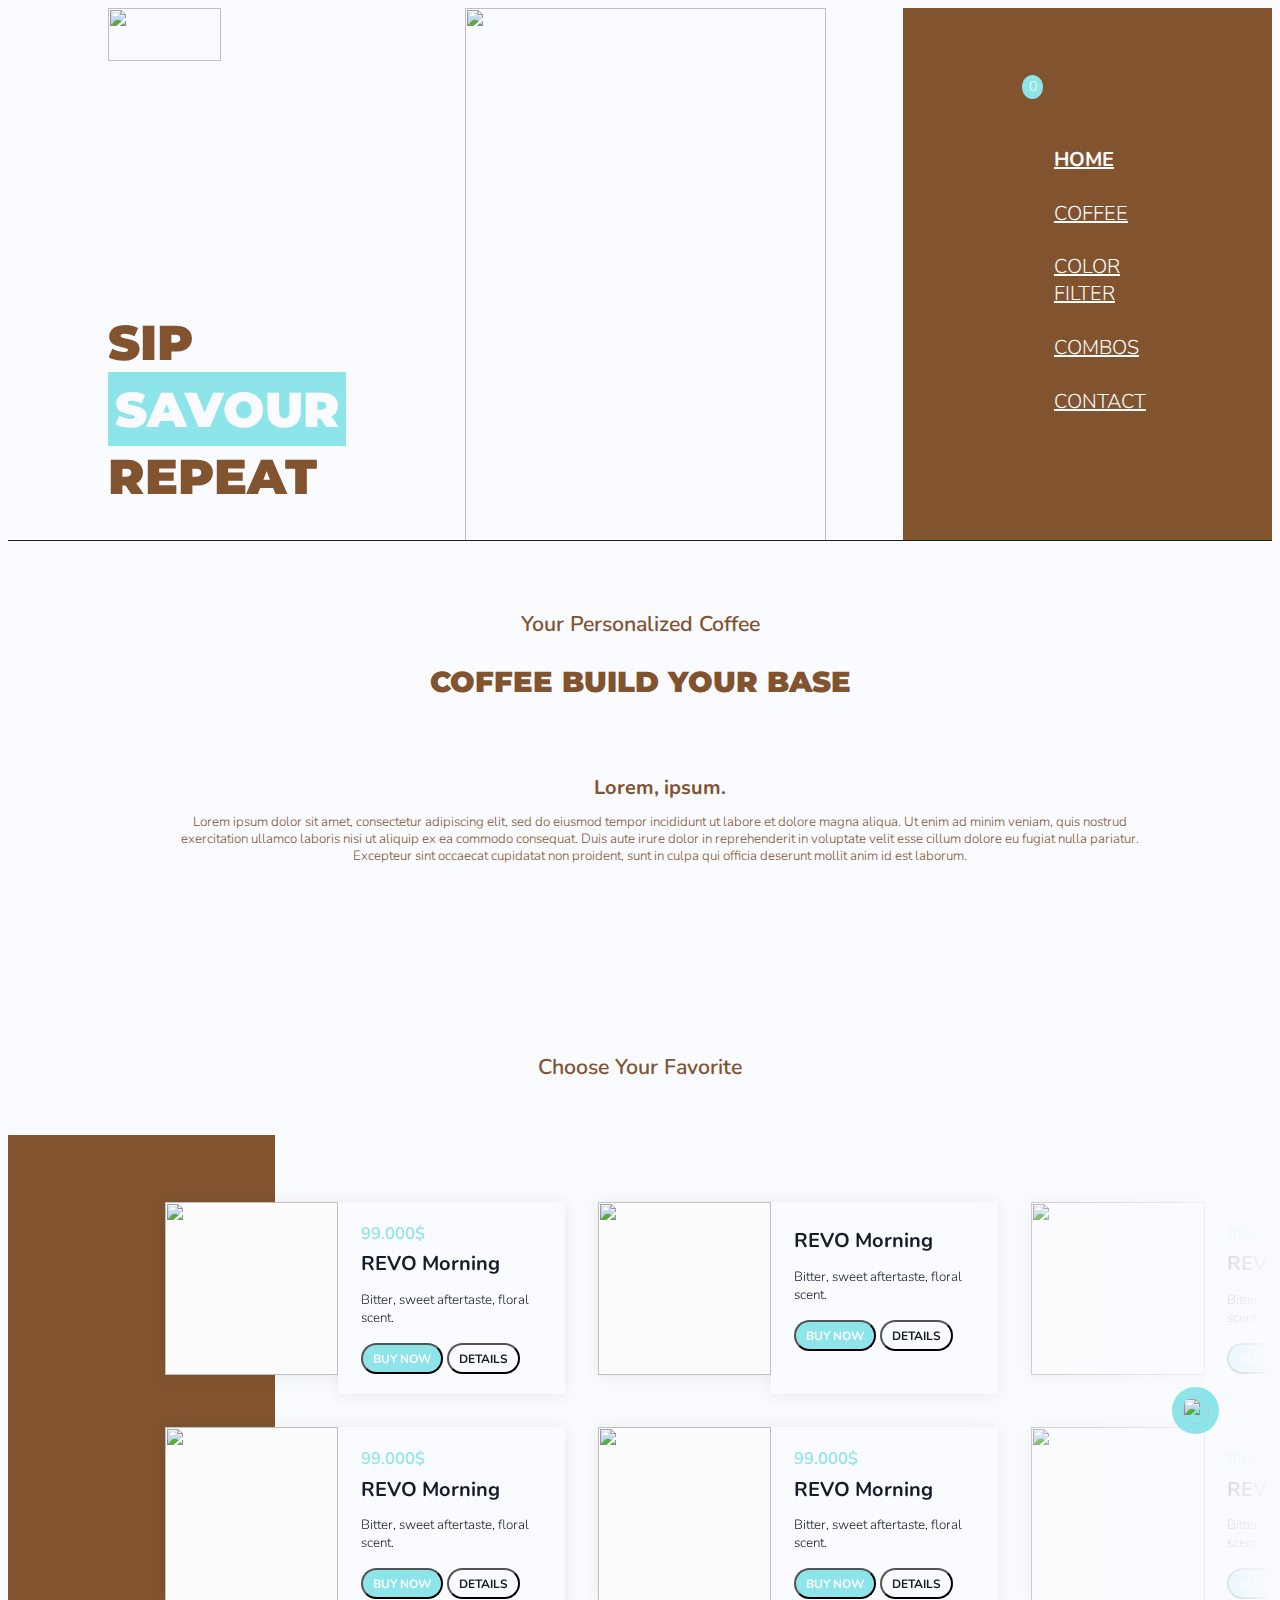
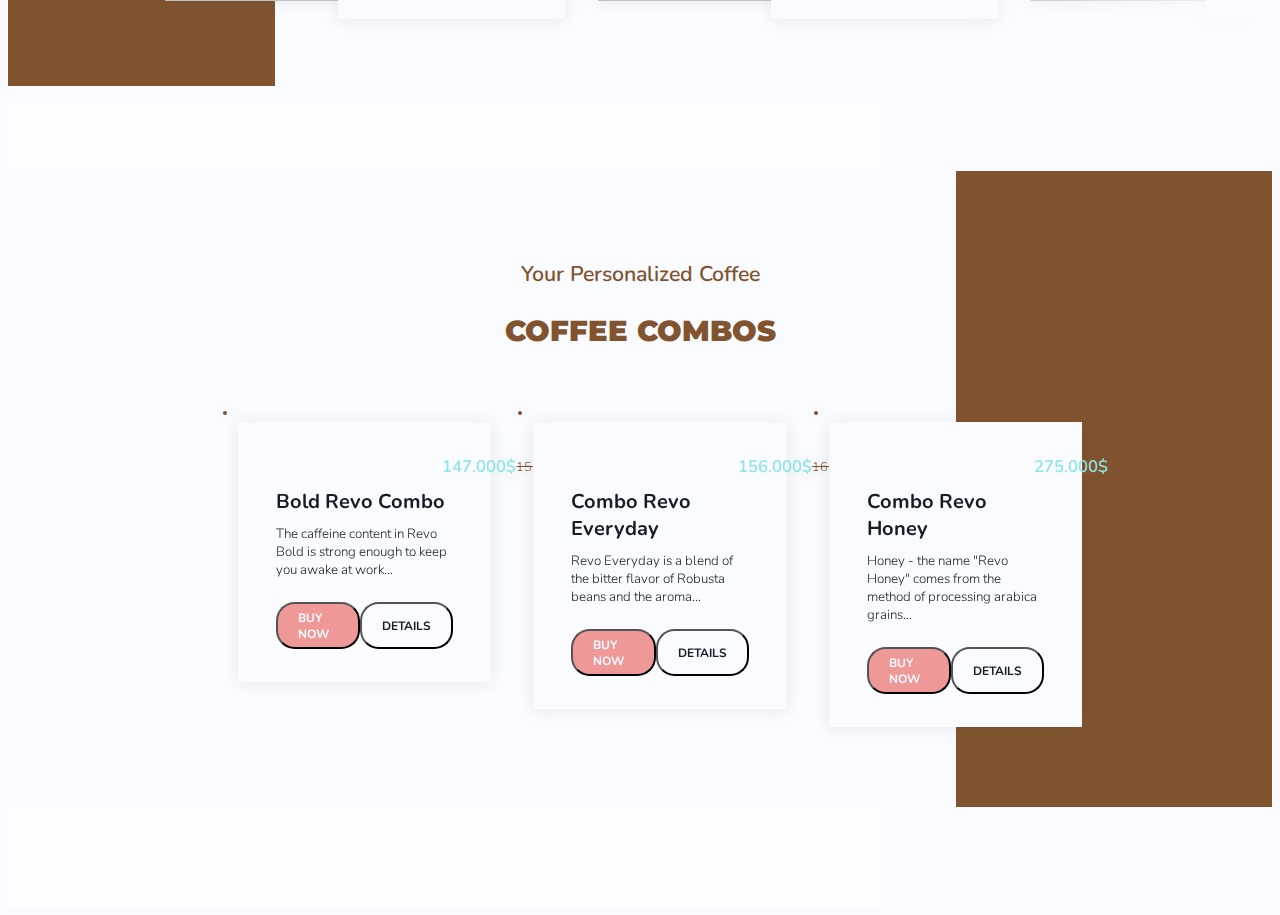
==== commit 521a7837: "." ====
--- a/index.html
+++ b/index.html
@@ -4,15 +4,13 @@
     <meta charset="UTF-8" />
     <meta http-equiv="X-UA-Compatible" content="IE=edge" />
     <meta name="viewport" content="width=device-width, initial-scale=1.0" />
-    <title>revo</title>
+    <title>TASK 1</title>
     <link rel="preconnect" href="https://fonts.googleapis.com" />
     <link rel="preconnect" href="https://fonts.gstatic.com" crossorigin />
     <link
       href="https://fonts.googleapis.com/css2?family=Montserrat:wght@900&family=Nunito:ital,wght@0,400;0,600;0,700;1,300&display=swap"
       rel="stylesheet"
     />
-    <link rel="stylesheet" href="assets/css/normalize.css" />
-    <link rel="stylesheet" href="reset.css" />
     <link rel="stylesheet" href="style.css" />
 
     <script src="https://ajax.googleapis.com/ajax/libs/jquery/3.6.0/jquery.min.js"></script>
@@ -27,11 +25,11 @@
             alt=""
           />
           <h1 class="header-gui-title">
-            <span class="header-gui-title-item">your</span>
+            <span class="header-gui-title-item">sip</span>
             <span class="header-gui-title-item accent-header-title-word"
-              >personalized</span
+              >savour</span
             >
-            <span class="header-gui-title-item">coffee</span>
+            <span class="header-gui-title-item">repeat</span>
           </h1>
         </div>
       </div>
@@ -74,11 +72,6 @@
               </li>
               <li class="header-nav-list-item">
                 <a href="#" class="header-nav-list-item-link nav-item"
-                  >giftset</a
-                >
-              </li>
-              <li class="header-nav-list-item">
-                <a href="#" class="header-nav-list-item-link nav-item"
                   >contact</a
                 >
               </li>
@@ -101,55 +94,15 @@
             <div class="section1-list-item-info">
               <p class="section1-list-item-info-title">Lorem, ipsum.</p>
               <p class="section1-list-item-info-desc">
-                Lorem ipsum dolor sit amet consectetur adipisicing elit.
+                Lorem ipsum dolor sit amet, consectetur adipiscing elit, sed do eiusmod tempor incididunt ut labore et dolore magna aliqua. Ut enim ad minim veniam, quis nostrud exercitation ullamco laboris nisi ut aliquip ex ea commodo consequat. Duis aute irure dolor in reprehenderit in voluptate velit esse cillum dolore eu fugiat nulla pariatur. Excepteur sint occaecat cupidatat non proident, sunt in culpa qui officia deserunt mollit anim id est laborum.
               </p>
             </div>
           </li>
-          <li class="section1-list-item">
-            <img
-              src="assets/img/section1/icon2.svg"
-              alt=""
-              class="section1-list-item-icon"
-            />
-            <div class="section1-list-item-info">
-              <p class="section1-list-item-info-title">Lorem, ipsum.</p>
-              <p class="section1-list-item-info-desc">
-                Lorem ipsum dolor sit amet consectetur adipisicing elit.
-              </p>
-            </div>
-          </li>
-          <li class="section1-list-item">
-            <img
-              src="assets/img/section1/icon3.svg"
-              alt=""
-              class="section1-list-item-icon"
-            />
-            <div class="section1-list-item-info">
-              <p class="section1-list-item-info-title">Lorem, ipsum.</p>
-              <p class="section1-list-item-info-desc">
-                Lorem ipsum dolor sit amet consectetur adipisicing elit.
-              </p>
-            </div>
-          </li>
-          <li class="section1-list-item">
-            <img
-              src="assets/img/section1/icon4.svg"
-              alt=""
-              class="section1-list-item-icon"
-            />
-            <div class="section1-list-item-info">
-              <p class="section1-list-item-info-title">Lorem, ipsum.</p>
-              <p class="section1-list-item-info-desc">
-                Lorem ipsum dolor sit amet consectetur adipisicing elit.
-              </p>
-            </div>
-          </li>
-        </ul>
-      </div>
+          
     </section>
     <section class="section2">
-      <h3 class="section2-pretitle pretitle">Choose Your Favorite</h3>
-      <h2 class="section2-title title">STANDART GUARANTEE</h2>
+      <h1 class="section2-pretitle pretitle">Choose Your Favorite</h1>
+
       <div class="section2-slider">
         <span
           class="section2-slider-gradientstart section2-slider-gradient bg"
@@ -559,106 +512,8 @@
       </div>
     </section>
     <section class="section3">
-      <h3 class="section3-pretitle pretitle">Best Gift For a Best Friend</h3>
-      <h2 class="section3-title title">GIFTSET</h2>
-      <div class="container">
-        <div class="wrapper">
-          <div class="section3-giftsets shadow">
-            <img
-              src="assets/img/section3/giftset1Img.png"
-              alt=""
-              class="section3-giftsets-img"
-            />
-            <div class="wrapper">
-              <div class="section3-giftsets-info">
-                <p class="section3-giftsets-info-price price">285.000$</p>
-                <p class="section3-giftsets-info-name product-name">
-                  Giftset "Vietnamese Filtered Coffee"
-                </p>
-                <p class="section3-giftsets-info-desc product-desc">
-                  The perfect gift for coffee lovers. The coffee beans are
-                  carefully selected by Revo, roasted and ground according to
-                  technology and know-how derived from renowned artisans and
-                  with the love and passion of coffee makers... creating pure
-                  cups of coffee exclusively for you.
-                </p>
-                <ul class="section3-giftsets-info-species">
-                  <li class="section3-giftsets-info-species-item">
-                    <img
-                      src="assets/img/section3/coffeeBeansIcon.svg"
-                      alt=""
-                      class="section3-giftsets-info-species-item-icon"
-                    />
-                    <div class="section3-giftsets-info-species-item-info">
-                      <p class="section3-giftsets-info-species-item-info-key">
-                        Nut type
-                      </p>
-                      <p class="section3-giftsets-info-species-item-info-value">
-                        Fine Robusta Blend
-                      </p>
-                    </div>
-                  </li>
-                  <li class="section3-giftsets-info-species-item">
-                    <img
-                      src="assets/img/section3/mountainIcon.svg"
-                      alt=""
-                      class="section3-giftsets-info-species-item-icon"
-                    />
-                    <div class="section3-giftsets-info-species-item-info">
-                      <p class="section3-giftsets-info-species-item-info-key">
-                        Height
-                      </p>
-                      <p class="section3-giftsets-info-species-item-info-value">
-                        700 - 800m
-                      </p>
-                    </div>
-                  </li>
-                </ul>
-                <div class="section3-giftsets-buttons">
-                  <button
-                    class="section3-giftsets-buttons-buy button button-accent"
-                    onclick="giftsetBuyNow(giftsetsActiveChoice)"
-                  >
-                    Buy now
-                  </button>
-                  <button class="ection3-giftsets-buttons-details button">
-                    Details
-                  </button>
-                </div>
-              </div>
-              <ul class="section3-giftsets-list">
-                <li
-                  class="section3-giftsets-list-item section3-giftsets-list-item-active"
-                >
-                  <button
-                    class="section3-giftsets-list-item-button section3-giftsets-list-item-button-active"
-                    onclick="giftsetChoosen(1)"
-                  >
-                    1
-                  </button>
-                </li>
-                <li class="section3-giftsets-list-item">
-                  <button
-                    class="section3-giftsets-list-item-button"
-                    onclick="giftsetChoosen(2)"
-                  >
-                    2
-                  </button>
-                </li>
-                <li class="section3-giftsets-list-item">
-                  <button
-                    class="section3-giftsets-list-item-button"
-                    onclick="giftsetChoosen(3)"
-                  >
-                    3
-                  </button>
-                </li>
-              </ul>
-            </div>
-          </div>
-        </div>
-      </div>
-    </section>
+      
+           
     <section class="section4">
       <h3 class="section4-pretitle pretitle">Your Personalized Coffee</h3>
       <h2 class="section4-title title">COFFEE COMBOS</h2>
@@ -775,10 +630,6 @@
         </ul>
       </div>
     </section>
-    <footer><p class="footer-sign">© Revo Coffee Việt Nam - 2018</p></footer>
-    <script src="/assets/js/header-nav-hover.js"></script>
-    <script src="/assets/js/cart.js"></script>
-    <script src="/assets/js/section2-slider.js"></script>
-    <script src="/assets/js/section3-giftsets-choose.js"></script>
+   
   </body>
 </html>--- a/style.css
+++ b/style.css
@@ -1,13 +1,13 @@
 :root {
    --desktopProportions: 100vw / 1920;
-   --primaryColor: #415167;
-   --accentColor1: #c7a17a;
-   --accentcolor2: #f9f5e8;
+   --primaryColor: rgb(129, 84, 47);
+   --accentColor1: #8de4e9;
+   --accentcolor2: #f4eeda;
    --darkGray: #151d28;
-   --pinkyGray: #edf0f5;
+   --pinkyGray: hsl(210, 33%, 99%);
    --textColor: #f9fbff;
    --shadow: #151d2816;
-   --red: #db6c6c;
+   --red: #ee9898;
  }
  
  @keyframes slideFromLeft {
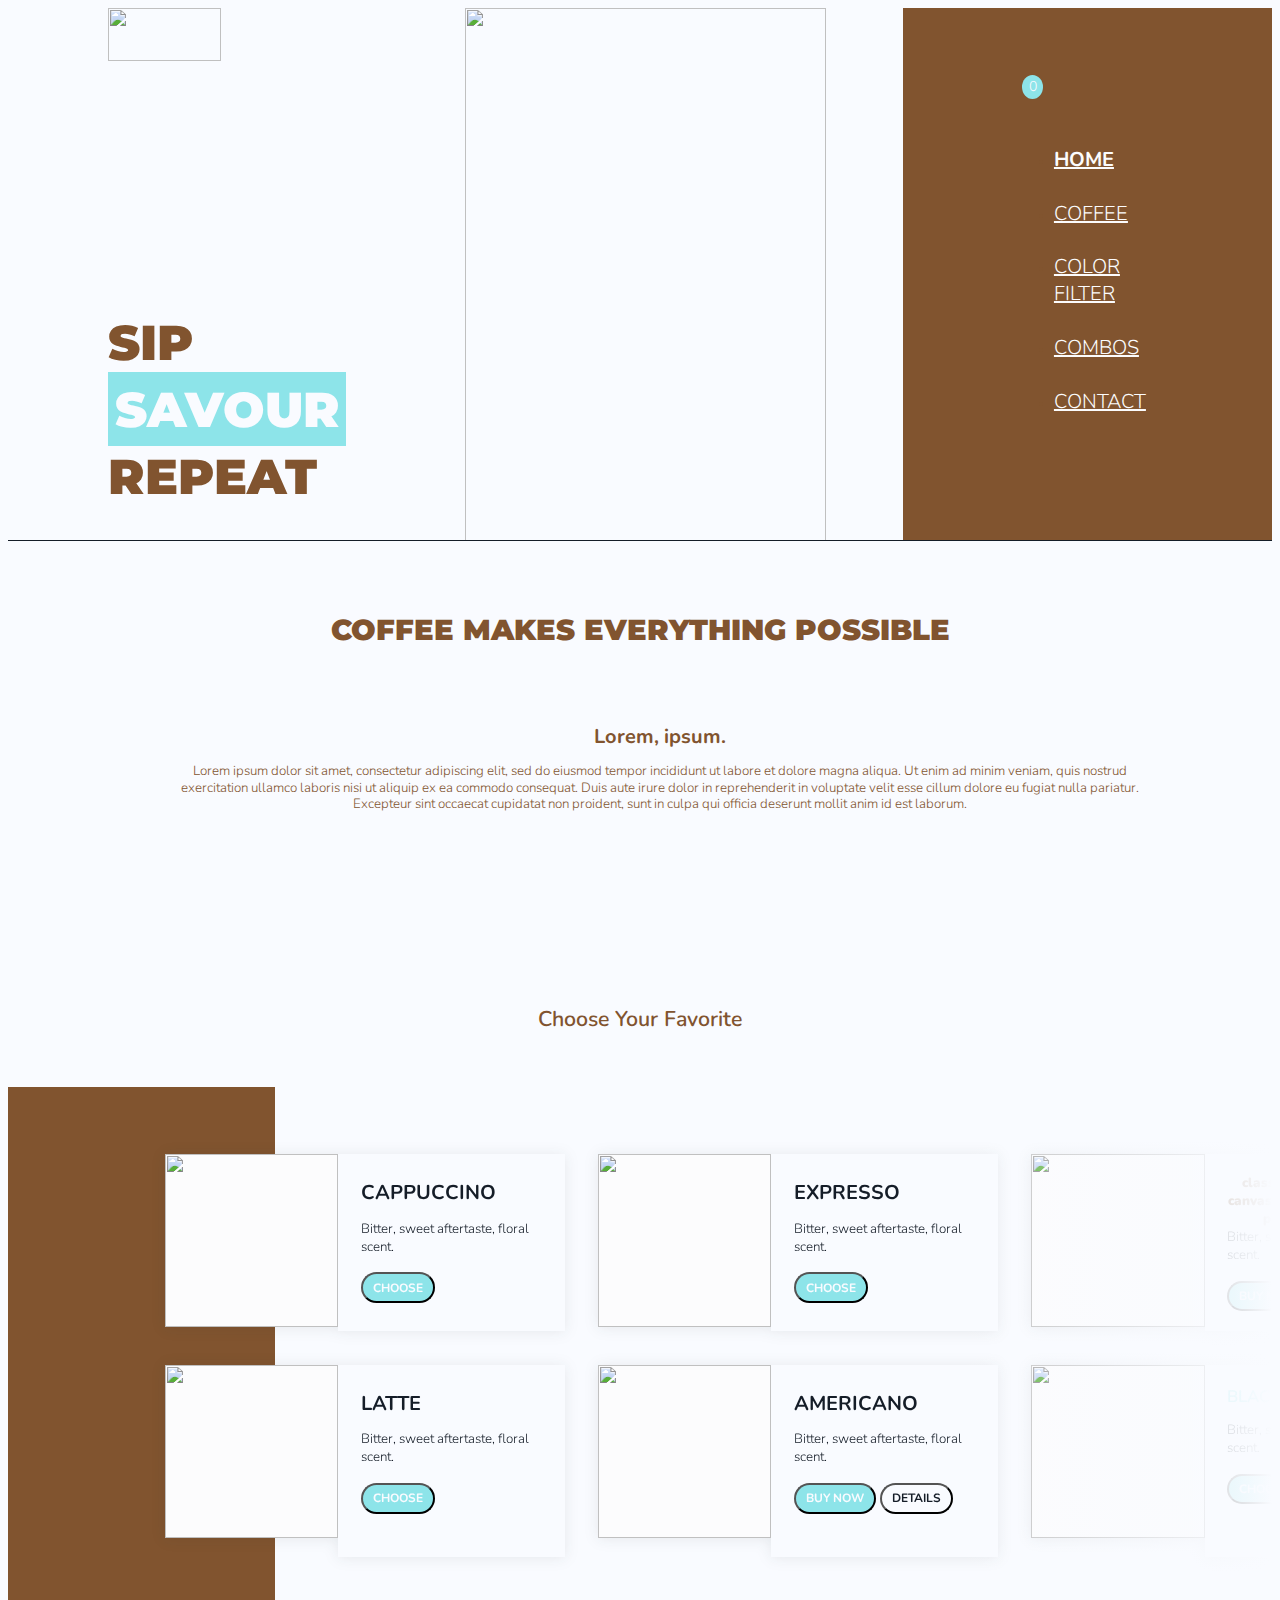
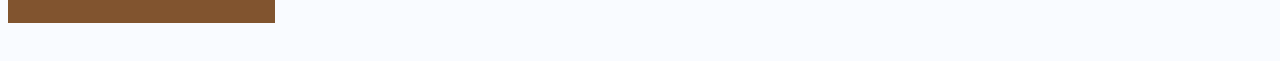
==== commit 4c3f720b: "." ====
--- a/index.html
+++ b/index.html
@@ -35,7 +35,7 @@
       </div>
       <div class="header-blocks">
         <img
-          src="assets/img/header/header-half-bg.png"
+          src="images/img 1.webp"
           alt=""
           class="header-img"
         />
@@ -43,7 +43,7 @@
           <div class="container">
             <span class="header-nav-cart">
               <img
-                src="assets/img/header/cart-icon.svg"
+                src=
                 alt=""
                 class="header-nav-cart-icon"
               />
@@ -81,16 +81,11 @@
       </div>
     </header>
     <section class="section1">
-      <h3 class="section1-pretitle pretitle">Your Personalized Coffee</h3>
-      <h2 class="section1-title title">COFFEE BUILD YOUR BASE</h2>
+
+      <h2 class="section1-title title">Coffee Makes Everything Possible</h2>
       <div class="container">
         <ul class="section1-list">
           <li class="section1-list-item">
-            <img
-              src="assets/img/section1/icon1.svg"
-              alt=""
-              class="section1-list-item-icon"
-            />
             <div class="section1-list-item-info">
               <p class="section1-list-item-info-title">Lorem, ipsum.</p>
               <p class="section1-list-item-info-desc">
@@ -101,7 +96,7 @@
           
     </section>
     <section class="section2">
-      <h1 class="section2-pretitle pretitle">Choose Your Favorite</h1>
+      <h2 class="section2-pretitle pretitle">Choose Your Favorite</h2>
 
       <div class="section2-slider">
         <span
@@ -112,23 +107,333 @@
         ></span>
         <div class="wrapper">
           <span class="section2-slider-arrows">
-            <img
-              src="assets/img/section2/arrow.svg"
-              alt=""
-              style="transform: rotate(180deg) !important"
-              class="section2-slider-arrows-left section2-slider-arrows-item"
-            />
-            <img
-              src="assets/img/section2/arrow.svg"
-              alt=""
-              class="section2-slider-arrows-right section2-slider-arrows-item"
-            />
+         
           </span>
           <div class="section2-slider-canvas">
             <ul class="section2-slider-canvas-list">
               <li class="section2-slider-canvas-list-item shadow">
                 <img
-                  src="assets/img/section2/image1.png"
+                  src="images/cappuccino.jpg"
+                  alt=""
+                  class="section2-slider-canvas-list-item-img"
+                />
+                <div class="section2-slider-canvas-list-item-info">
+                  <div class="container">
+                    <p
+                      class="section2-slider-canvas-list-item-info-price price"
+                    >
+                      
+                    </p>
+                    <p
+                      class="section2-slider-canvas-list-item-info-name product-name"
+                    >
+                      CAPPUCCINO
+                    </p>
+                    <p
+                      class="section2-slider-canvas-list-item-info-desc product-desc"
+                    >
+                      Bitter, sweet aftertaste, floral scent.
+                    </p>
+                    <div class="section2-slider-canvas-list-item-info-buttons">
+                      <button
+                        class="section2-slider-canvas-list-item-info-buttons-buy button button-accent"
+                      >
+                        Choose
+                      </button>
+                      
+                    </div>
+                  </div>
+                </div>
+              </li>
+              <li class="section2-slider-canvas-list-item shadow">
+                <img
+                  src="images/expresso.jpg"
+                  alt=""
+                  class="section2-slider-canvas-list-item-img"
+                />
+                <div class="section2-slider-canvas-list-item-info">
+                  <div class="container">
+                    <p
+                      class="section2-slider-canvas-list-item-info-price price"
+                    >
+                    
+                    </p>
+                    <p
+                      class="section2-slider-canvas-list-item-info-name product-name"
+                    >
+                      EXPRESSO
+                    </p>
+                    <p
+                      class="section2-slider-canvas-list-item-info-desc product-desc"
+                    >
+                      Bitter, sweet aftertaste, floral scent.
+                    </p>
+                    <div class="section2-slider-canvas-list-item-info-buttons">
+                      <button
+                        class="section2-slider-canvas-list-item-info-buttons-buy button button-accent"
+                      >
+                        Choose
+                      </button>
+                      
+                    </div>
+                  </div>
+                </div>
+              </li>
+              <li class="section2-slider-canvas-list-item shadow">
+                <img
+                  src="images/cappuccino.jpg"
+                  alt=""
+                  class="section2-slider-canvas-list-item-img"
+                />
+                <div class="section2-slider-canvas-list-item-info">
+                  <div class="container">
+                  
+                      class="section2-slider-canvas-list-item-info-name product-name"
+                    >
+                      
+                    </p>
+                    <p
+                      class="section2-slider-canvas-list-item-info-desc product-desc"
+                    >
+                      Bitter, sweet aftertaste, floral scent.
+                    </p>
+                    <div class="section2-slider-canvas-list-item-info-buttons">
+                      <button
+                        class="section2-slider-canvas-list-item-info-buttons-buy button button-accent"
+                      >
+                        Buy now
+                      </button>
+                      <button
+                        class="section2-slider-canvas-list-item-info-buttons-details button"
+                      >
+                        Details
+                      </button>
+                    </div>
+                  </div>
+                </div>
+              </li>
+              <li class="section2-slider-canvas-list-item shadow">
+                <img
+                  src="assets/img/section2/image4.png"
+                  alt=""
+                  class="section2-slider-canvas-list-item-img"
+                />
+                <div class="section2-slider-canvas-list-item-info">
+                  <div class="container">
+                    <p
+                      class="section2-slider-canvas-list-item-info-price price"
+                    >
+                     
+                    </p>
+                    <p
+                      class="section2-slider-canvas-list-item-info-name product-name"
+                    >
+                    
+                    </p>
+                    <p
+                      class="section2-slider-canvas-list-item-info-desc product-desc"
+                    >
+                      Bitter, sweet aftertaste, floral scent.
+                    </p>
+                    <div class="section2-slider-canvas-list-item-info-buttons">
+                      <button
+                        class="section2-slider-canvas-list-item-info-buttons-buy button button-accent"
+                      >
+                        Buy now
+                      </button>
+                      <button
+                        class="section2-slider-canvas-list-item-info-buttons-details button"
+                      >
+                        Details
+                      </button>
+                    </div>
+                  </div>
+                </div>
+              </li>
+              <li class="section2-slider-canvas-list-item shadow">
+                <img
+                  src=""
+                  alt=""
+                  class="section2-slider-canvas-list-item-img"
+                />
+                <div class="section2-slider-canvas-list-item-info">
+                  <div class="container">
+                    <p
+                      class="section2-slider-canvas-list-item-info-price price"
+                    >
+                    </p>
+                    <p
+                      class="section2-slider-canvas-list-item-info-name product-name"
+                    >
+                      REVO Morning
+                    </p>
+                    <p
+                      class="section2-slider-canvas-list-item-info-desc product-desc"
+                    >
+                      Bitter, sweet aftertaste, floral scent.
+                    </p>
+                    <div class="section2-slider-canvas-list-item-info-buttons">
+                      <button
+                        class="section2-slider-canvas-list-item-info-buttons-buy button button-accent"
+                      >
+                        Buy now
+                      </button>
+                      <button
+                        class="section2-slider-canvas-list-item-info-buttons-details button"
+                      >
+                        Details
+                      </button>
+                    </div>
+                  </div>
+                </div>
+              </li>
+              <li class="section2-slider-canvas-list-item shadow">
+                <img
+                  src="images/latte.jpg"
+                  alt=""
+                  class="section2-slider-canvas-list-item-img"
+                />
+                <div class="section2-slider-canvas-list-item-info">
+                  <div class="container">
+                    <p
+                      class="section2-slider-canvas-list-item-info-price price"
+                    >
+                    
+                    </p>
+                    <p
+                      class="section2-slider-canvas-list-item-info-name product-name"
+                    >
+                     LATTE
+                    </p>
+                    <p
+                      class="section2-slider-canvas-list-item-info-desc product-desc"
+                    >
+                      Bitter, sweet aftertaste, floral scent.
+                    </p>
+                    <div class="section2-slider-canvas-list-item-info-buttons">
+                      <button
+                        class="section2-slider-canvas-list-item-info-buttons-buy button button-accent"
+                      >
+                        choose
+                      </button>
+                      
+                    </div>
+                  </div>
+                </div>
+              </li>
+              <li class="section2-slider-canvas-list-item shadow">
+                <img
+                  src="images/americano.jpg"
+                  alt=""
+                  class="section2-slider-canvas-list-item-img"
+                />
+                <div class="section2-slider-canvas-list-item-info">
+                  <div class="container">
+                    <p
+                      class="section2-slider-canvas-list-item-info-price price"
+                    >
+                      
+                    </p>
+                    <p
+                      class="section2-slider-canvas-list-item-info-name product-name"
+                    >
+                     AMERICANO
+                    </p>
+                    <p
+                      class="section2-slider-canvas-list-item-info-desc product-desc"
+                    >
+                      Bitter, sweet aftertaste, floral scent.
+                    </p>
+                    <div class="section2-slider-canvas-list-item-info-buttons">
+                      <button
+                        class="section2-slider-canvas-list-item-info-buttons-buy button button-accent"
+                      >
+                        Buy now
+                      </button>
+                      <button
+                        class="section2-slider-canvas-list-item-info-buttons-details button"
+                      >
+                        Details
+                      </button>
+                    </div>
+                  </div>
+                </div>
+              </li>
+              <li class="section2-slider-canvas-list-item shadow">
+                <img
+                  src="images/black coffee.jpg"
+                  alt=""
+                  class="section2-slider-canvas-list-item-img"
+                />
+                <div class="section2-slider-canvas-list-item-info">
+                  <div class="container">
+                    <p
+                      class="section2-slider-canvas-list-item-info-price price"
+                    >
+                      BLACK COFFEE
+                    </p>
+                    <p
+                      class="section2-slider-canvas-list-item-info-name product-name"
+                    >
+                   
+                    </p>
+                    <p
+                      class="section2-slider-canvas-list-item-info-desc product-desc"
+                    >
+                      Bitter, sweet aftertaste, floral scent.
+                    </p>
+                    <div class="section2-slider-canvas-list-item-info-buttons">
+                      <button
+                        class="section2-slider-canvas-list-item-info-buttons-buy button button-accent"
+                      >
+                       choose
+                      </button>
+                    
+                    </div>
+                  </div>
+                </div>
+              </li>
+              <li class="section2-slider-canvas-list-item shadow">
+                <img
+                  src="assets/img/section2/image4.png"
+                  alt=""
+                  class="section2-slider-canvas-list-item-img"
+                />
+                <div class="section2-slider-canvas-list-item-info">
+                  <div class="container">
+                    <p
+                      class="section2-slider-canvas-list-item-info-price price"
+                    >
+                     
+                    </p>
+                    <p
+                      class="section2-slider-canvas-list-item-info-name product-name"
+                    >
+                      REVO Morning
+                    </p>
+                    <p
+                      class="section2-slider-canvas-list-item-info-desc product-desc"
+                    >
+                      Bitter, sweet aftertaste, floral scent.
+                    </p>
+                    <div class="section2-slider-canvas-list-item-info-buttons">
+                      <button
+                        class="section2-slider-canvas-list-item-info-buttons-buy button button-accent"
+                      >
+                        Buy now
+                      </button>
+                      <button
+                        class="section2-slider-canvas-list-item-info-buttons-details button"
+                      >
+                        Details
+                      </button>
+                    </div>
+                  </div>
+                </div>
+              </li>
+              <li class="section2-slider-canvas-list-item shadow">
+                <img
+                  src="assets/img/section2/image5.png"
                   alt=""
                   class="section2-slider-canvas-list-item-img"
                 />
@@ -155,353 +460,7 @@
                       >
                         Buy now
                       </button>
-                      <button
-                        class="section2-slider-canvas-list-item-info-buttons-details button"
-                      >
-                        Details
-                      </button>
-                    </div>
-                  </div>
-                </div>
-              </li>
-              <li class="section2-slider-canvas-list-item shadow">
-                <img
-                  src="assets/img/section2/image2.png"
-                  alt=""
-                  class="section2-slider-canvas-list-item-img"
-                />
-                <div class="section2-slider-canvas-list-item-info">
-                  <div class="container">
-                    <p
-                      class="section2-slider-canvas-list-item-info-price price"
-                    >
-                    
-                    </p>
-                    <p
-                      class="section2-slider-canvas-list-item-info-name product-name"
-                    >
-                      REVO Morning
-                    </p>
-                    <p
-                      class="section2-slider-canvas-list-item-info-desc product-desc"
-                    >
-                      Bitter, sweet aftertaste, floral scent.
-                    </p>
-                    <div class="section2-slider-canvas-list-item-info-buttons">
-                      <button
-                        class="section2-slider-canvas-list-item-info-buttons-buy button button-accent"
-                      >
-                        Buy now
-                      </button>
-                      <button
-                        class="section2-slider-canvas-list-item-info-buttons-details button"
-                      >
-                        Details
-                      </button>
-                    </div>
-                  </div>
-                </div>
-              </li>
-              <li class="section2-slider-canvas-list-item shadow">
-                <img
-                  src="assets/img/section2/image3.png"
-                  alt=""
-                  class="section2-slider-canvas-list-item-img"
-                />
-                <div class="section2-slider-canvas-list-item-info">
-                  <div class="container">
-                    <p
-                      class="section2-slider-canvas-list-item-info-price price"
-                    >
-                      99.000$
-                    </p>
-                    <p
-                      class="section2-slider-canvas-list-item-info-name product-name"
-                    >
-                      REVO Morning
-                    </p>
-                    <p
-                      class="section2-slider-canvas-list-item-info-desc product-desc"
-                    >
-                      Bitter, sweet aftertaste, floral scent.
-                    </p>
-                    <div class="section2-slider-canvas-list-item-info-buttons">
-                      <button
-                        class="section2-slider-canvas-list-item-info-buttons-buy button button-accent"
-                      >
-                        Buy now
-                      </button>
-                      <button
-                        class="section2-slider-canvas-list-item-info-buttons-details button"
-                      >
-                        Details
-                      </button>
-                    </div>
-                  </div>
-                </div>
-              </li>
-              <li class="section2-slider-canvas-list-item shadow">
-                <img
-                  src="assets/img/section2/image4.png"
-                  alt=""
-                  class="section2-slider-canvas-list-item-img"
-                />
-                <div class="section2-slider-canvas-list-item-info">
-                  <div class="container">
-                    <p
-                      class="section2-slider-canvas-list-item-info-price price"
-                    >
-                      99.000$
-                    </p>
-                    <p
-                      class="section2-slider-canvas-list-item-info-name product-name"
-                    >
-                      REVO Morning
-                    </p>
-                    <p
-                      class="section2-slider-canvas-list-item-info-desc product-desc"
-                    >
-                      Bitter, sweet aftertaste, floral scent.
-                    </p>
-                    <div class="section2-slider-canvas-list-item-info-buttons">
-                      <button
-                        class="section2-slider-canvas-list-item-info-buttons-buy button button-accent"
-                      >
-                        Buy now
-                      </button>
-                      <button
-                        class="section2-slider-canvas-list-item-info-buttons-details button"
-                      >
-                        Details
-                      </button>
-                    </div>
-                  </div>
-                </div>
-              </li>
-              <li class="section2-slider-canvas-list-item shadow">
-                <img
-                  src="assets/img/section2/image5.png"
-                  alt=""
-                  class="section2-slider-canvas-list-item-img"
-                />
-                <div class="section2-slider-canvas-list-item-info">
-                  <div class="container">
-                    <p
-                      class="section2-slider-canvas-list-item-info-price price"
-                    >
-                      99.000$
-                    </p>
-                    <p
-                      class="section2-slider-canvas-list-item-info-name product-name"
-                    >
-                      REVO Morning
-                    </p>
-                    <p
-                      class="section2-slider-canvas-list-item-info-desc product-desc"
-                    >
-                      Bitter, sweet aftertaste, floral scent.
-                    </p>
-                    <div class="section2-slider-canvas-list-item-info-buttons">
-                      <button
-                        class="section2-slider-canvas-list-item-info-buttons-buy button button-accent"
-                      >
-                        Buy now
-                      </button>
-                      <button
-                        class="section2-slider-canvas-list-item-info-buttons-details button"
-                      >
-                        Details
-                      </button>
-                    </div>
-                  </div>
-                </div>
-              </li>
-              <li class="section2-slider-canvas-list-item shadow">
-                <img
-                  src="assets/img/section2/image1.png"
-                  alt=""
-                  class="section2-slider-canvas-list-item-img"
-                />
-                <div class="section2-slider-canvas-list-item-info">
-                  <div class="container">
-                    <p
-                      class="section2-slider-canvas-list-item-info-price price"
-                    >
-                      99.000$
-                    </p>
-                    <p
-                      class="section2-slider-canvas-list-item-info-name product-name"
-                    >
-                      REVO Morning
-                    </p>
-                    <p
-                      class="section2-slider-canvas-list-item-info-desc product-desc"
-                    >
-                      Bitter, sweet aftertaste, floral scent.
-                    </p>
-                    <div class="section2-slider-canvas-list-item-info-buttons">
-                      <button
-                        class="section2-slider-canvas-list-item-info-buttons-buy button button-accent"
-                      >
-                        Buy now
-                      </button>
-                      <button
-                        class="section2-slider-canvas-list-item-info-buttons-details button"
-                      >
-                        Details
-                      </button>
-                    </div>
-                  </div>
-                </div>
-              </li>
-              <li class="section2-slider-canvas-list-item shadow">
-                <img
-                  src="assets/img/section2/image2.png"
-                  alt=""
-                  class="section2-slider-canvas-list-item-img"
-                />
-                <div class="section2-slider-canvas-list-item-info">
-                  <div class="container">
-                    <p
-                      class="section2-slider-canvas-list-item-info-price price"
-                    >
-                      99.000$
-                    </p>
-                    <p
-                      class="section2-slider-canvas-list-item-info-name product-name"
-                    >
-                      REVO Morning
-                    </p>
-                    <p
-                      class="section2-slider-canvas-list-item-info-desc product-desc"
-                    >
-                      Bitter, sweet aftertaste, floral scent.
-                    </p>
-                    <div class="section2-slider-canvas-list-item-info-buttons">
-                      <button
-                        class="section2-slider-canvas-list-item-info-buttons-buy button button-accent"
-                      >
-                        Buy now
-                      </button>
-                      <button
-                        class="section2-slider-canvas-list-item-info-buttons-details button"
-                      >
-                        Details
-                      </button>
-                    </div>
-                  </div>
-                </div>
-              </li>
-              <li class="section2-slider-canvas-list-item shadow">
-                <img
-                  src="assets/img/section2/image3.png"
-                  alt=""
-                  class="section2-slider-canvas-list-item-img"
-                />
-                <div class="section2-slider-canvas-list-item-info">
-                  <div class="container">
-                    <p
-                      class="section2-slider-canvas-list-item-info-price price"
-                    >
-                      99.000$
-                    </p>
-                    <p
-                      class="section2-slider-canvas-list-item-info-name product-name"
-                    >
-                      REVO Morning
-                    </p>
-                    <p
-                      class="section2-slider-canvas-list-item-info-desc product-desc"
-                    >
-                      Bitter, sweet aftertaste, floral scent.
-                    </p>
-                    <div class="section2-slider-canvas-list-item-info-buttons">
-                      <button
-                        class="section2-slider-canvas-list-item-info-buttons-buy button button-accent"
-                      >
-                        Buy now
-                      </button>
-                      <button
-                        class="section2-slider-canvas-list-item-info-buttons-details button"
-                      >
-                        Details
-                      </button>
-                    </div>
-                  </div>
-                </div>
-              </li>
-              <li class="section2-slider-canvas-list-item shadow">
-                <img
-                  src="assets/img/section2/image4.png"
-                  alt=""
-                  class="section2-slider-canvas-list-item-img"
-                />
-                <div class="section2-slider-canvas-list-item-info">
-                  <div class="container">
-                    <p
-                      class="section2-slider-canvas-list-item-info-price price"
-                    >
-                      99.000$
-                    </p>
-                    <p
-                      class="section2-slider-canvas-list-item-info-name product-name"
-                    >
-                      REVO Morning
-                    </p>
-                    <p
-                      class="section2-slider-canvas-list-item-info-desc product-desc"
-                    >
-                      Bitter, sweet aftertaste, floral scent.
-                    </p>
-                    <div class="section2-slider-canvas-list-item-info-buttons">
-                      <button
-                        class="section2-slider-canvas-list-item-info-buttons-buy button button-accent"
-                      >
-                        Buy now
-                      </button>
-                      <button
-                        class="section2-slider-canvas-list-item-info-buttons-details button"
-                      >
-                        Details
-                      </button>
-                    </div>
-                  </div>
-                </div>
-              </li>
-              <li class="section2-slider-canvas-list-item shadow">
-                <img
-                  src="assets/img/section2/image5.png"
-                  alt=""
-                  class="section2-slider-canvas-list-item-img"
-                />
-                <div class="section2-slider-canvas-list-item-info">
-                  <div class="container">
-                    <p
-                      class="section2-slider-canvas-list-item-info-price price"
-                    >
-                      99.000$
-                    </p>
-                    <p
-                      class="section2-slider-canvas-list-item-info-name product-name"
-                    >
-                      REVO Morning
-                    </p>
-                    <p
-                      class="section2-slider-canvas-list-item-info-desc product-desc"
-                    >
-                      Bitter, sweet aftertaste, floral scent.
-                    </p>
-                    <div class="section2-slider-canvas-list-item-info-buttons">
-                      <button
-                        class="section2-slider-canvas-list-item-info-buttons-buy button button-accent"
-                      >
-                        Buy now
-                      </button>
-                      <button
-                        class="section2-slider-canvas-list-item-info-buttons-details button"
-                      >
-                        Details
-                      </button>
+                      CHOOSE
                     </div>
                   </div>
                 </div>
@@ -511,125 +470,6 @@
         </div>
       </div>
     </section>
-    <section class="section3">
-      
-           
-    <section class="section4">
-      <h3 class="section4-pretitle pretitle">Your Personalized Coffee</h3>
-      <h2 class="section4-title title">COFFEE COMBOS</h2>
-      <div class="container">
-        <ul class="section4-list">
-          <li class="section4-list-item shadow">
-            <img
-              src="assets/img/section4/combo1.png"
-              alt=""
-              class="section4-list-item-img"
-            />
-            <div class="section4-list-item-info">
-              <div class="container">
-                <div class="wrapper">
-                  <p class="section4-list-item-info-price price">147.000$</p>
-                  <p class="section4-list-item-info-price price sale-price">
-                    155.000$
-                  </p>
-                </div>
-                <p class="section4-list-item-info-name product-name">
-                  Bold Revo Combo
-                </p>
-                <p class="section4-list-item-info-desc product-desc">
-                  The caffeine content in Revo Bold is strong enough to keep you
-                  awake at work...
-                </p>
-                <div class="section4-list-item-info-buttons">
-                  <button
-                    class="section4-list-item-info-buttons-buy button button-accent"
-                  >
-                    Buy now
-                  </button>
-                  <button
-                    class="section4-list-item-info-buttons-details button"
-                  >
-                    Details
-                  </button>
-                </div>
-              </div>
-            </div>
-          </li>
-          <li class="section4-list-item shadow">
-            <img
-              src="assets/img/section4/combo2.png"
-              alt=""
-              class="section4-list-item-img"
-            />
-            <div class="section4-list-item-info">
-              <div class="container">
-                <div class="wrapper">
-                  <p class="section4-list-item-info-price price">156.000$</p>
-                  <p class="section4-list-item-info-price price sale-price">
-                    165.000$
-                  </p>
-                </div>
-                <p class="section4-list-item-info-name product-name">
-                  Combo Revo Everyday
-                </p>
-                <p class="section4-list-item-info-desc product-desc">
-                  Revo Everyday is a blend of the bitter flavor of Robusta beans
-                  and the aroma...
-                </p>
-                <div class="section4-list-item-info-buttons">
-                  <button
-                    class="section4-list-item-info-buttons-buy button button-accent"
-                  >
-                    Buy now
-                  </button>
-                  <button
-                    class="section4-list-item-info-buttons-details button"
-                  >
-                    Details
-                  </button>
-                </div>
-              </div>
-            </div>
-          </li>
-          <li class="section4-list-item shadow">
-            <img
-              src="assets/img/section4/combo3.png"
-              alt=""
-              class="section4-list-item-img"
-            />
-            <div class="section4-list-item-info">
-              <div class="container">
-                <div class="wrapper">
-                  <p class="section4-list-item-info-price price">275.000$</p>
-                  <p class="section4-list-item-info-price price sale-price">
-                    260.000$
-                  </p>
-                </div>
-                <p class="section4-list-item-info-name product-name">
-                  Combo Revo Honey
-                </p>
-                <p class="section4-list-item-info-desc product-desc">
-                  Honey - the name "Revo Honey" comes from the method of
-                  processing arabica grains...
-                </p>
-                <div class="section4-list-item-info-buttons">
-                  <button
-                    class="section4-list-item-info-buttons-buy button button-accent"
-                  >
-                    Buy now
-                  </button>
-                  <button
-                    class="section4-list-item-info-buttons-details button"
-                  >
-                    Details
-                  </button>
-                </div>
-              </div>
-            </div>
-          </li>
-        </ul>
-      </div>
-    </section>
-   
+
   </body>
 </html>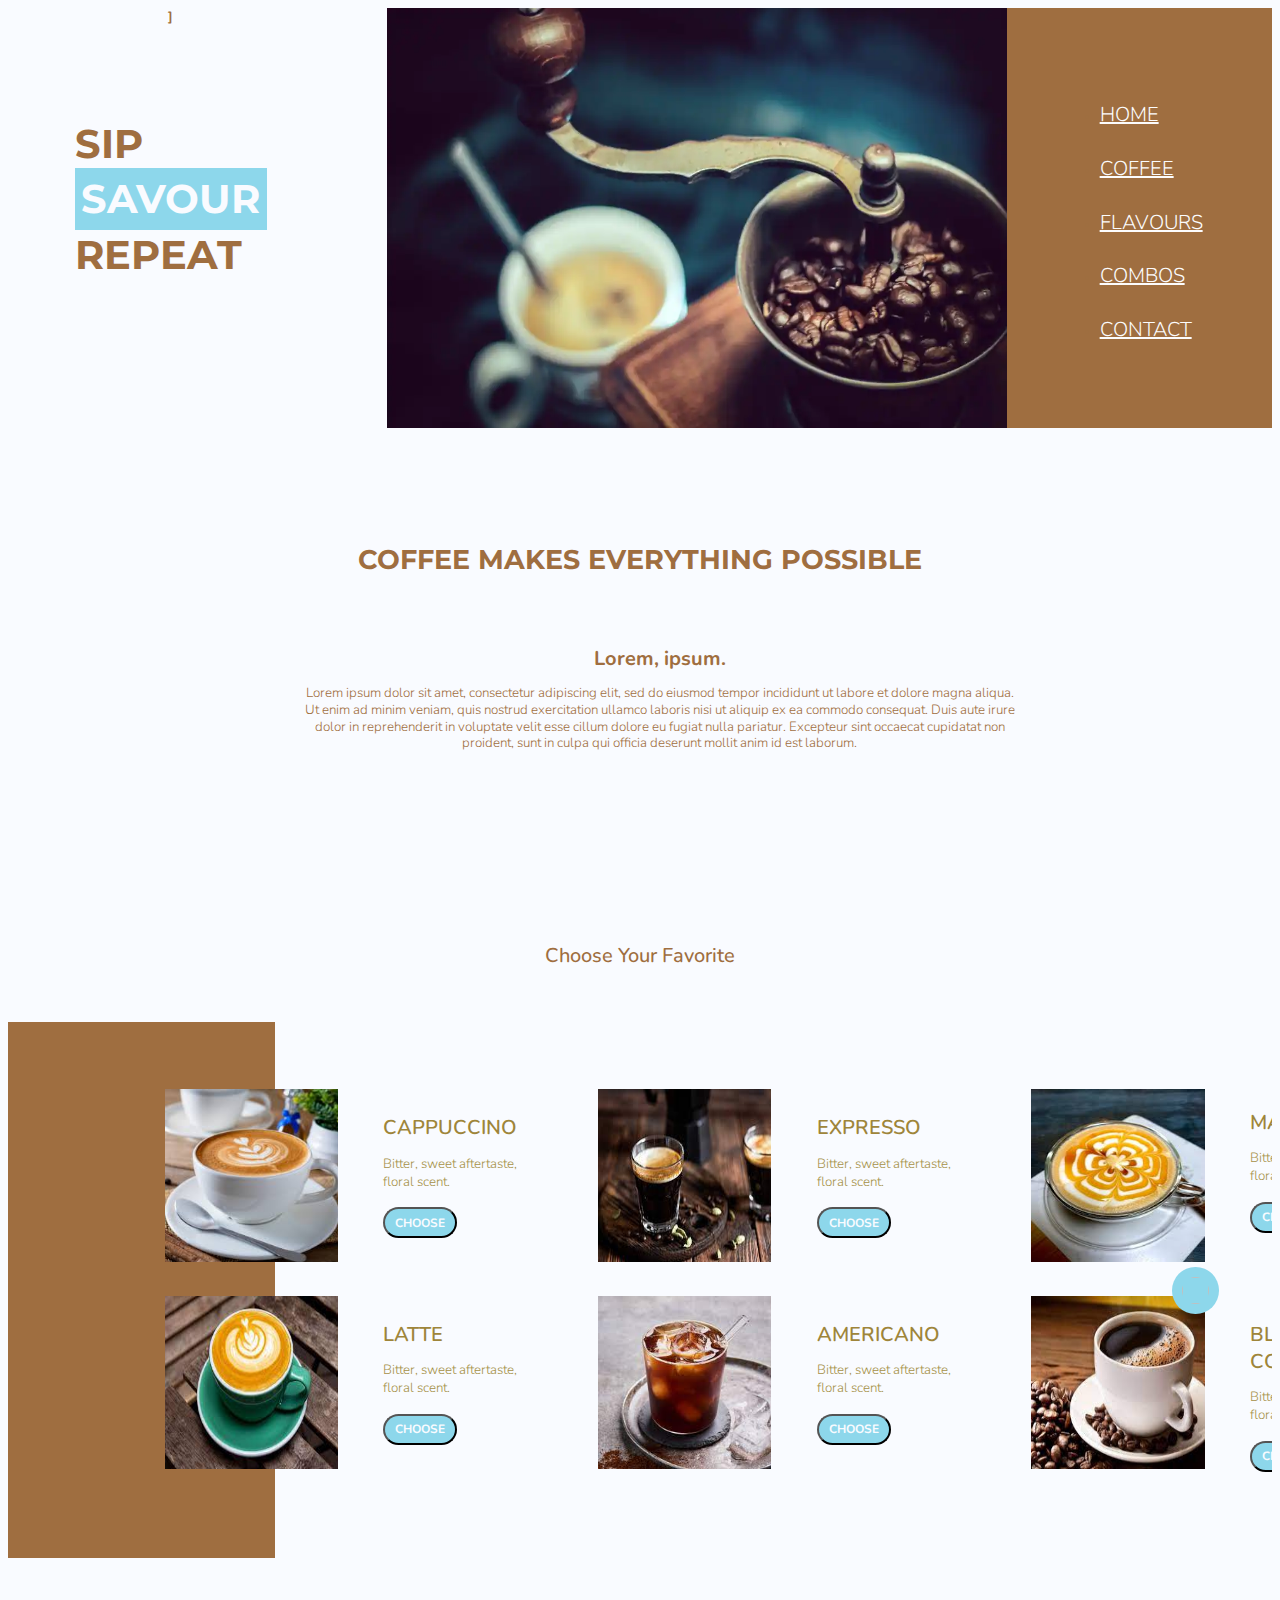
==== commit 73374e58: "task 1" ====
--- a/index.html
+++ b/index.html
@@ -5,25 +5,18 @@
     <meta http-equiv="X-UA-Compatible" content="IE=edge" />
     <meta name="viewport" content="width=device-width, initial-scale=1.0" />
     <title>TASK 1</title>
-    <link rel="preconnect" href="https://fonts.googleapis.com" />
-    <link rel="preconnect" href="https://fonts.gstatic.com" crossorigin />
+   
     <link
       href="https://fonts.googleapis.com/css2?family=Montserrat:wght@900&family=Nunito:ital,wght@0,400;0,600;0,700;1,300&display=swap"
       rel="stylesheet"
     />
     <link rel="stylesheet" href="style.css" />
-
-    <script src="https://ajax.googleapis.com/ajax/libs/jquery/3.6.0/jquery.min.js"></script>
   </head>
   <body>
     <header>
       <div class="wrapper">
         <div class="header-gui">
-          <img
-            src="assets/img/header/logo.svg"
-            class="header-gui-logo"
-            alt=""
-          />
+          ]
           <h1 class="header-gui-title">
             <span class="header-gui-title-item">sip</span>
             <span class="header-gui-title-item accent-header-title-word"
@@ -41,14 +34,6 @@
         />
         <nav class="header-nav">
           <div class="container">
-            <span class="header-nav-cart">
-              <img
-                src=
-                alt=""
-                class="header-nav-cart-icon"
-              />
-              <span class="header-nav-cart-counter">0</span>
-            </span>
             <ul class="header-nav-list">
               <li class="header-nav-list-item">
                 <a href="#" class="header-nav-list-item-link nav-item-active"
@@ -62,7 +47,7 @@
               </li>
               <li class="header-nav-list-item">
                 <a href="#" class="header-nav-list-item-link nav-item"
-                  >color filter</a
+                  >flavours</a
                 >
               </li>
               <li class="header-nav-list-item">
@@ -98,16 +83,30 @@
     <section class="section2">
       <h2 class="section2-pretitle pretitle">Choose Your Favorite</h2>
 
-      <div class="section2-slider">
-        <span
-          class="section2-slider-gradientstart section2-slider-gradient bg"
-        ></span>
-        <span
-          class="section2-slider-gradientend section2-slider-gradient bg"
-        ></span>
+      
+        <div class="section2-slider">
+          <span
+            class="section2-slider-gradientstart section2-slider-gradient bg"
+          ></span>
+          <span
+            class="section2-slider-gradientend section2-slider-gradient bg"
+          ></span>
+          <div class="wrapper">
+            <span class="section2-slider-arrows">
+              <img
+                
+                alt=""
+                style="transform: rotate(180deg) !important"
+                class="section2-slider-arrows-left section2-slider-arrows-item"
+              />
+              <img
+                
+                alt=""
+                class="section2-slider-arrows-right section2-slider-arrows-item"
+              />
+            </span>
         <div class="wrapper">
           <span class="section2-slider-arrows">
-         
           </span>
           <div class="section2-slider-canvas">
             <ul class="section2-slider-canvas-list">
@@ -141,6 +140,7 @@
                         Choose
                       </button>
                       
+                      
                     </div>
                   </div>
                 </div>
@@ -181,109 +181,64 @@
               </li>
               <li class="section2-slider-canvas-list-item shadow">
                 <img
-                  src="images/cappuccino.jpg"
-                  alt=""
-                  class="section2-slider-canvas-list-item-img"
-                />
-                <div class="section2-slider-canvas-list-item-info">
-                  <div class="container">
-                  
-                      class="section2-slider-canvas-list-item-info-name product-name"
-                    >
-                      
-                    </p>
-                    <p
-                      class="section2-slider-canvas-list-item-info-desc product-desc"
-                    >
-                      Bitter, sweet aftertaste, floral scent.
-                    </p>
-                    <div class="section2-slider-canvas-list-item-info-buttons">
-                      <button
-                        class="section2-slider-canvas-list-item-info-buttons-buy button button-accent"
-                      >
-                        Buy now
-                      </button>
-                      <button
-                        class="section2-slider-canvas-list-item-info-buttons-details button"
-                      >
-                        Details
-                      </button>
-                    </div>
-                  </div>
-                </div>
-              </li>
-              <li class="section2-slider-canvas-list-item shadow">
-                <img
-                  src="assets/img/section2/image4.png"
-                  alt=""
-                  class="section2-slider-canvas-list-item-img"
-                />
-                <div class="section2-slider-canvas-list-item-info">
-                  <div class="container">
-                    <p
-                      class="section2-slider-canvas-list-item-info-price price"
-                    >
-                     
-                    </p>
-                    <p
-                      class="section2-slider-canvas-list-item-info-name product-name"
-                    >
-                    
-                    </p>
-                    <p
-                      class="section2-slider-canvas-list-item-info-desc product-desc"
-                    >
-                      Bitter, sweet aftertaste, floral scent.
-                    </p>
-                    <div class="section2-slider-canvas-list-item-info-buttons">
-                      <button
-                        class="section2-slider-canvas-list-item-info-buttons-buy button button-accent"
-                      >
-                        Buy now
-                      </button>
-                      <button
-                        class="section2-slider-canvas-list-item-info-buttons-details button"
-                      >
-                        Details
-                      </button>
-                    </div>
-                  </div>
-                </div>
-              </li>
-              <li class="section2-slider-canvas-list-item shadow">
-                <img
-                  src=""
-                  alt=""
-                  class="section2-slider-canvas-list-item-img"
-                />
-                <div class="section2-slider-canvas-list-item-info">
-                  <div class="container">
-                    <p
-                      class="section2-slider-canvas-list-item-info-price price"
-                    >
-                    </p>
-                    <p
-                      class="section2-slider-canvas-list-item-info-name product-name"
-                    >
-                      REVO Morning
-                    </p>
-                    <p
-                      class="section2-slider-canvas-list-item-info-desc product-desc"
-                    >
-                      Bitter, sweet aftertaste, floral scent.
-                    </p>
-                    <div class="section2-slider-canvas-list-item-info-buttons">
-                      <button
-                        class="section2-slider-canvas-list-item-info-buttons-buy button button-accent"
-                      >
-                        Buy now
-                      </button>
-                      <button
-                        class="section2-slider-canvas-list-item-info-buttons-details button"
-                      >
-                        Details
-                      </button>
-                    </div>
+                  src="images/machiato.jpg"
+                  alt=""
+                  class="section2-slider-canvas-list-item-img"
+                />
+                <div class="section2-slider-canvas-list-item-info">
+                  <div class="container">
+                    <p
+                      class="section2-slider-canvas-list-item-info-name product-name"
+                    >
+                      MACHIATO
+                    </p>
+                    <p
+                      class="section2-slider-canvas-list-item-info-desc product-desc"
+                    >
+                      Bitter, sweet aftertaste, floral scent.
+                    </p>
+                    <div class="section2-slider-canvas-list-item-info-buttons">
+                      <button
+                        class="section2-slider-canvas-list-item-info-buttons-buy button button-accent"
+                      >
+                        CHOOSE
+                      </button>
+                    </div>
+                  </div>
+                </div>
+              </li>
+              <li class="section2-slider-canvas-list-item shadow">
+                <img
+                  src="images/mocha.jpg"
+                  alt=""
+                  class="section2-slider-canvas-list-item-img"
+                />
+                <div class="section2-slider-canvas-list-item-info">
+                  <div class="container">
+                    <p
+                      class="section2-slider-canvas-list-item-info-name product-name"
+                    >
+                      MOCHA
+                    </p>
+                    <p
+                      class="section2-slider-canvas-list-item-info-desc product-desc"
+                    >
+                      Bitter, sweet aftertaste, floral scent.
+                    </p>
+                    <div class="section2-slider-canvas-list-item-info-buttons">
+                      <button
+                        class="section2-slider-canvas-list-item-info-buttons-buy button button-accent"
+                      >
+                        CHOOSE
+                      </button>
+                    </div>
+                  </div>
+                </div>
+              </li>
+              <li class="section2-slider-canvas-list-item shadow">
+  
+                  <div class="container">
+                    <div class="section2-slider-canvas-list-item-info-buttons">
                   </div>
                 </div>
               </li>
@@ -298,7 +253,6 @@
                     <p
                       class="section2-slider-canvas-list-item-info-price price"
                     >
-                    
                     </p>
                     <p
                       class="section2-slider-canvas-list-item-info-name product-name"
@@ -316,7 +270,6 @@
                       >
                         choose
                       </button>
-                      
                     </div>
                   </div>
                 </div>
@@ -332,7 +285,6 @@
                     <p
                       class="section2-slider-canvas-list-item-info-price price"
                     >
-                      
                     </p>
                     <p
                       class="section2-slider-canvas-list-item-info-name product-name"
@@ -348,12 +300,7 @@
                       <button
                         class="section2-slider-canvas-list-item-info-buttons-buy button button-accent"
                       >
-                        Buy now
-                      </button>
-                      <button
-                        class="section2-slider-canvas-list-item-info-buttons-details button"
-                      >
-                        Details
+                        choose
                       </button>
                     </div>
                   </div>
@@ -370,98 +317,59 @@
                     <p
                       class="section2-slider-canvas-list-item-info-price price"
                     >
-                      BLACK COFFEE
-                    </p>
-                    <p
-                      class="section2-slider-canvas-list-item-info-name product-name"
-                    >
-                   
-                    </p>
-                    <p
-                      class="section2-slider-canvas-list-item-info-desc product-desc"
-                    >
-                      Bitter, sweet aftertaste, floral scent.
-                    </p>
-                    <div class="section2-slider-canvas-list-item-info-buttons">
-                      <button
-                        class="section2-slider-canvas-list-item-info-buttons-buy button button-accent"
-                      >
-                       choose
-                      </button>
-                    
-                    </div>
-                  </div>
-                </div>
-              </li>
-              <li class="section2-slider-canvas-list-item shadow">
-                <img
-                  src="assets/img/section2/image4.png"
-                  alt=""
-                  class="section2-slider-canvas-list-item-img"
-                />
-                <div class="section2-slider-canvas-list-item-info">
-                  <div class="container">
-                    <p
-                      class="section2-slider-canvas-list-item-info-price price"
-                    >
-                     
-                    </p>
-                    <p
-                      class="section2-slider-canvas-list-item-info-name product-name"
-                    >
-                      REVO Morning
-                    </p>
-                    <p
-                      class="section2-slider-canvas-list-item-info-desc product-desc"
-                    >
-                      Bitter, sweet aftertaste, floral scent.
-                    </p>
-                    <div class="section2-slider-canvas-list-item-info-buttons">
-                      <button
-                        class="section2-slider-canvas-list-item-info-buttons-buy button button-accent"
-                      >
-                        Buy now
-                      </button>
-                      <button
-                        class="section2-slider-canvas-list-item-info-buttons-details button"
-                      >
-                        Details
-                      </button>
-                    </div>
-                  </div>
-                </div>
-              </li>
-              <li class="section2-slider-canvas-list-item shadow">
-                <img
-                  src="assets/img/section2/image5.png"
-                  alt=""
-                  class="section2-slider-canvas-list-item-img"
-                />
-                <div class="section2-slider-canvas-list-item-info">
-                  <div class="container">
-                    <p
-                      class="section2-slider-canvas-list-item-info-price price"
-                    >
-                      99.000$
-                    </p>
-                    <p
-                      class="section2-slider-canvas-list-item-info-name product-name"
-                    >
-                      REVO Morning
-                    </p>
-                    <p
-                      class="section2-slider-canvas-list-item-info-desc product-desc"
-                    >
-                      Bitter, sweet aftertaste, floral scent.
-                    </p>
-                    <div class="section2-slider-canvas-list-item-info-buttons">
-                      <button
-                        class="section2-slider-canvas-list-item-info-buttons-buy button button-accent"
-                      >
-                        Buy now
-                      </button>
-                      CHOOSE
-                    </div>
+                    </p>
+                    <p
+                      class="section2-slider-canvas-list-item-info-name product-name"
+                    >
+                     BLACK COFFEE
+                    </p>
+                    <p
+                      class="section2-slider-canvas-list-item-info-desc product-desc"
+                    >
+                      Bitter, sweet aftertaste, floral scent.
+                    </p>
+                    <div class="section2-slider-canvas-list-item-info-buttons">
+                      <button
+                        class="section2-slider-canvas-list-item-info-buttons-buy button button-accent"
+                      >
+                        choose
+                      </button>
+                    </div>
+                  </div>
+                </div>
+              </li>
+              <li class="section2-slider-canvas-list-item shadow">
+                <img
+                  src="images/frappuccino.jpg"
+                  alt=""
+                  class="section2-slider-canvas-list-item-img"
+                />
+                <div class="section2-slider-canvas-list-item-info">
+                  <div class="container">
+                    <p
+                      class="section2-slider-canvas-list-item-info-price price"
+                    >
+                    </p>
+                    <p
+                      class="section2-slider-canvas-list-item-info-name product-name"
+                    >
+                     FRAPPUCCINO
+                    </p>
+                    <p
+                      class="section2-slider-canvas-list-item-info-desc product-desc"
+                    >
+                      Bitter, sweet aftertaste, floral scent.
+                    </p>
+                    <div class="section2-slider-canvas-list-item-info-buttons">
+                      <button
+                        class="section2-slider-canvas-list-item-info-buttons-buy button button-accent"
+                      >
+                        choose
+                      </button>
+                    </div>
+                  </div>
+                </div>
+              </li>
                   </div>
                 </div>
               </li>
@@ -470,6 +378,7 @@
         </div>
       </div>
     </section>
-
+    
+    <script src="script.js"></script>
   </body>
 </html>--- a/style.css
+++ b/style.css
@@ -1,749 +1,378 @@
 :root {
-   --desktopProportions: 100vw / 1920;
-   --primaryColor: rgb(129, 84, 47);
-   --accentColor1: #8de4e9;
-   --accentcolor2: #f4eeda;
-   --darkGray: #151d28;
-   --pinkyGray: hsl(210, 33%, 99%);
-   --textColor: #f9fbff;
-   --shadow: #151d2816;
-   --red: #ee9898;
- }
- 
- @keyframes slideFromLeft {
-   0% {
-     transform: translateX(calc(-70 * var(--desktopProportions)));
-     opacity: 0;
-   }
-   100% {
-     transform: translateX(0px);
-     opacity: 1;
-   }
- }
- 
- @keyframes slideFromRight {
-   0% {
-     transform: translateX(calc(70 * var(--desktopProportions)));
-     opacity: 0;
-   }
-   100% {
-     transform: translateX(0px);
-     opacity: 1;
-   }
- }
- 
- @keyframes slideFromBottom {
-   0% {
-     transform: translateY(calc(40 * var(--desktopProportions)));
-     opacity: 0;
-   }
-   100% {
-     transform: translateY(0px);
-     opacity: 1;
-   }
- }
- 
- @keyframes slideFromTop {
-   0% {
-     transform: translateY(calc(-70 * var(--desktopProportions)));
-     opacity: 0;
-   }
-   100% {
-     transform: translateY(0px);
-     opacity: 1;
-   }
- }
- 
- * {
-   font-family: Nunito;
-   font-style: normal;
-   font-weight: 900;
-   font-size: calc(20 * var(--desktopProportions));
-   color: var(--primaryColor);
-   text-align: center;
-   transition: 800ms ease;
- }
- 
- *::after {
-   font-family: Nunito;
-   font-style: normal;
-   font-weight: 900;
-   font-size: calc(20 * var(--desktopProportions));
-   color: var(--primaryColor);
-   text-align: center;
-   transition: 800ms ease;
- }
- 
- *:hover::after {
-   font-family: Nunito;
-   font-style: normal;
-   font-weight: 900;
-   font-size: calc(20 * var(--desktopProportions));
-   color: var(--primaryColor);
-   text-align: center;
-   transition: 800ms ease;
- }
- 
- .container {
-   max-width: 80%;
-   display: block;
-   margin: auto;
- }
- 
- .pretitle {
-   font-weight: 600;
-   font-size: calc(32 * var(--desktopProportions));
- }
- 
- .title {
-   font-family: Montserrat;
-   font-size: calc(44 * var(--desktopProportions));
-   text-transform: uppercase;
-   margin-bottom: calc(70 * var(--desktopProportions));
- }
- 
- .title::after {
-   content: "";
-   background-color: var(--accentColor1);
-   height: calc(3 * var(--desktopProportions));
-   display: block;
-   margin: auto;
-   margin-top: calc(10 * var(--desktopProportions));
-   opacity: 0;
-   width: 0;
- }
- 
- .title:hover::after {
-   opacity: 1;
-   width: 15%;
- }
- 
- .price {
-   font-weight: 600;
-   font-size: calc(25 * var(--desktopProportions));
-   color: var(--accentColor1);
- }
- 
- .sale-price {
-   text-decoration: line-through;
-   color: var(--primaryColor);
-   font-weight: 300;
-   font-size: calc(19 * var(--desktopProportions));
- }
- 
- .product-name {
-   font-weight: 700;
-   font-size: calc(30 * var(--desktopProportions));
-   color: var(--darkGray);
- }
- 
- .product-desc {
-   font-weight: 300;
-   color: var(--darkGray);
- }
- 
- .button {
-   padding: calc(8 * var(--desktopProportions))
-     calc(15 * var(--desktopProportions));
-   font-weight: 700;
-   font-size: calc(18 * var(--desktopProportions));
-   color: var(--darkGray);
-   text-transform: uppercase;
-   background-color: transparent;
-   cursor: pointer;
-   border-radius: calc(28 * var(--desktopProportions));
- }
- 
- .button-accent {
-   background-color: var(--accentColor1);
-   color: var(--textColor);
- }
- 
- .bg {
-   background-color: var(--primaryColor);
-   content: "";
-   height: 100%;
-   width: 10%;
-   position: absolute;
-   left: 0;
-   top: 0%;
-   bottom: 0%;
-   z-index: 0;
- }
- 
- .shadow {
-   filter: drop-shadow(
-     0px calc(2 * var(--desktopProportions)) calc(10 * var(--desktopProportions))
-       var(--shadow)
-   );
- }
- 
- body {
-   background-color: var(--textColor);
- }
- 
- header {
-   width: 100%;
-   height: calc(800 * var(--desktopProportions));
-   position: relative;
-   display: flex;
-   justify-content: space-between;
- }
- 
- header::after {
-   content: "";
-   background-color: var(--darkGray);
-   width: 100%;
-   height: calc(1.5 * var(--desktopProportions));
-   display: block;
-   position: absolute;
-   bottom: 0;
- }
- 
- .header-gui {
-   position: absolute;
-   left: calc(150 * var(--desktopProportions));
-   height: 95%;
-   display: flex;
-   flex-direction: column;
-   justify-content: space-between;
-   animation: normal slideFromLeft 1s ease;
- }
- 
- .header-gui-logo {
-   width: calc(170 * var(--desktopProportions));
-   height: calc(80 * var(--desktopProportions));
- }
- 
- .header-gui-title {
-   z-index: 99;
-   text-align: left;
- }
- 
- .header-gui-title-item {
-   text-transform: uppercase;
-   font-size: calc(74 * var(--desktopProportions));
-   font-family: Montserrat;
- }
- 
- .accent-header-title-word {
-   color: var(--textColor);
-   background-color: var(--accentColor1);
-   display: block;
-   padding: calc(10 * var(--desktopProportions));
- }
- 
- .header-blocks {
-   width: 70%;
-   display: flex;
-   height: 100%;
- }
- 
- .header-img {
-   width: 70%;
-   height: 100%;
- }
- 
- .header-nav {
-   background-color: var(--primaryColor);
-   width: 50%;
-   padding-top: calc(120 * var(--desktopProportions));
-   padding-bottom: calc(170 * var(--desktopProportions));
-   animation: normal slideFromRight 1s ease;
- }
- 
- .header-nav .container {
-   max-width: 40%;
-   height: 100%;
-   display: flex;
-   flex-direction: column;
-   justify-content: space-between;
- }
- 
- .header-nav-cart {
-   position: relative;
-   max-width: calc(24 * var(--desktopProportions));
- }
- 
- .header-nav-cart-icon {
-   width: calc(24 * var(--desktopProportions));
-   height: calc(24 * var(--desktopProportions));
- }
- 
- .header-nav-cart-counter {
-   background-color: var(--accentColor1);
-   border-radius: 50%;
-   padding: calc(4 * var(--desktopProportions))
-     calc(10 * var(--desktopProportions));
-   color: var(--textColor);
-   font-weight: 300;
-   font-size: 14px;
-   position: absolute;
-   right: calc(-20 * var(--desktopProportions));
-   top: calc(-20 * var(--desktopProportions));
- }
- 
- .header-nav-list {
- }
- 
- .header-nav-list-item {
-   text-align: left;
- }
- 
- .header-nav-list-item:not(:last-child) {
-   margin-bottom: calc(40 * var(--desktopProportions));
- }
- 
- .header-nav-list-item-link {
-   font-style: normal;
-   font-weight: 300;
-   font-size: calc(30 * var(--desktopProportions));
-   color: var(--pinkyGray);
-   text-transform: uppercase;
- }
- 
- .nav-item-active {
-   font-weight: 700;
- }
- 
- /* Section 1 */
- 
- .section1 {
-   padding-top: calc(70 * var(--desktopProportions));
-   padding-bottom: calc(70 * var(--desktopProportions));
-   animation: normal slideFromRight 1s ease;
- }
- 
- .section1-pretitle {
- }
- 
- .section1-title {
- }
- 
- .section1-list {
-   display: flex;
- }
- 
- .section1-list-item {
-   flex-grow: 1;
-   display: flex;
-   flex-direction: column;
-   align-items: center;
- }
- 
- .section1-list-item-icon {
-   width: calc(90 * var(--desktopProportions));
-   height: auto;
- }
- 
- .section1-list-item-info-title,
- .section1-list-item-info-desc {
-   text-align: center;
- }
- 
- .section1-list-item-info-title {
-   font-weight: 700;
-   font-size: calc(30 * var(--desktopProportions));
-   margin-bottom: calc(8 * var(--desktopProportions));
- }
- 
- .section1-list-item-info-desc {
-   font-weight: 300;
-   font-size: calc(20 * var(--desktopProportions));
-   line-height: calc(25 * var(--desktopProportions));
- }
- 
- /* Section 2 */
- 
- .section2 {
-   min-height: calc(1000 * var(--desktopProportions));
-   max-width: 100%;
-   position: relative;
-   padding-top: calc(150 * var(--desktopProportions));
-   animation: normal slideFromLeft 1s ease;
- }
- 
- .section2-title {
- }
- 
- .section2-slider {
-   margin-top: calc(80 * var(--desktopProportions));
- }
- 
- .section2-slider .wrapper {
-   overflow: hidden;
-   width: 100%;
-   position: relative;
- }
- 
- .section2-slider-gradient {
-   left: 0;
-   bottom: 50%;
-   height: 100%;
- }
- 
- .section2-slider-gradient {
-   z-index: 98;
-   background: linear-gradient(
-     90deg,
-     rgba(199, 28, 28, 0) 0%,
-     var(--textColor) 100%
-   );
-   width: 25%;
- }
- 
- .section2-slider-gradientstart {
-   opacity: 0;
-   background: linear-gradient(
-     270deg,
-     rgba(199, 28, 28, 0) 0%,
-     var(--textColor) 100%
-   );
- }
- 
- .section2-slider-gradientend {
-   right: 0;
-   left: auto;
- }
- 
- .section2-slider-canvas {
-   width: calc(4000 * var(--desktopProportions));
-   background: linear-gradient(
-     90deg,
-     var(--primaryColor) 10%,
-     var(--textColor) 10%,
-     var(--textColor) 90%,
-     var(--primaryColor) 90%
-   );
-   padding: calc(100 * var(--desktopProportions)) 0;
-   position: relative;
- }
- 
- .section2-slider-arrows {
- }
- 
- .section2-slider-arrows-item {
-   background-color: var(--accentColor1);
-   z-index: 99;
-   position: absolute;
-   top: 0;
-   bottom: 0;
-   margin: auto;
-   padding: calc(15 * var(--desktopProportions))
-     calc(15 * var(--desktopProportions));
-   border-radius: 50%;
-   width: calc(40 * var(--desktopProportions));
-   height: calc(40 * var(--desktopProportions));
-   opacity: 1;
-   cursor: pointer;
- }
- 
- /* стрелки исправить, может обернуть канвас в враппер и перед канвасом поставить стрелки? а врапперу сделать ширину 100% и оверфлоу хидден, помню еще гдето ставила оверфлоу хидден надо чекнуть */
- 
- .section2-slider-arrows {
- }
- 
- .section2-slider-arrows-left {
-   left: calc(80 * var(--desktopProportions));
-   opacity: 0;
-   display: none;
- }
- 
- .section2-slider-arrows-right {
-   right: calc(80 * var(--desktopProportions));
- }
- 
- .section2-slider-canvas-list,
- .section2-slider-canvas-list * {
-   z-index: 97;
- }
- 
- .section2-slider-canvas-list {
-   display: flex;
-   flex-wrap: wrap;
-   margin: calc(-25 * var(--desktopProportions));
-   margin-left: calc(150 * var(--desktopProportions));
-   position: relative;
- }
- 
- .section2-slider-canvas-list-item {
-   width: calc(600 * var(--desktopProportions));
-   display: flex;
-   justify-content: space-between;
-   margin: calc(25 * var(--desktopProportions));
- }
- 
- .section2-slider-canvas-list-item-img {
-   width: calc(260 * var(--desktopProportions));
-   height: calc(260 * var(--desktopProportions));
-   background-color: var(--pinkyGray);
- }
- 
- .section2-slider-canvas-list-item-info {
-   background-color: var(--textColor);
-   padding: calc(30 * var(--desktopProportions)) 0
-     calc(30 * var(--desktopProportions));
-   width: calc(340 * var(--desktopProportions));
- }
- 
- .section2-slider-canvas-list-item-info .container * {
-   text-align: left;
-   margin: 0;
- }
- 
- .section2-slider-canvas-list-item-info-price {
-   margin-bottom: calc(8 * var(--desktopProportions)) !important;
- }
- 
- .section2-slider-canvas-list-item-info-name {
-   margin-bottom: calc(20 * var(--desktopProportions)) !important;
- }
- .section2-slider-canvas-list-item-info-desc {
-   margin-bottom: calc(25 * var(--desktopProportions)) !important;
- }
- 
- .section2-slider-canvas-list-item-info-buttons {
- }
- 
- .section2-slider-canvas-list-item-info-buttons * {
- }
- 
- .section2-slider-canvas-list-item-info-buttons-buy {
- }
- 
- /* Section 3 */
- 
- .section3 {
-   padding: calc(100 * var(--desktopProportions)) 0
-     calc(150 * var(--desktopProportions));
-   background: linear-gradient(
-     90deg,
-     var(--pinkyGray) 69%,
-     var(--textColor) 69%
-   );
-   animation: normal slideFromRight 1s ease;
- }
- 
- .section3-title {
- }
- 
- .section3 .container {
-   max-width: 70%;
- }
- 
- .section3 .container .wrapper:first-child {
-   margin-left: calc(250 * var(--desktopProportions));
- }
- 
- .section3-giftsets {
-   display: flex;
-   max-height: calc(500 * var(--desktopProportions));
-   background-color: var(--textColor);
- }
- 
- .section3-giftsets,
- .section3-giftsets * {
- }
- 
- .section3-giftsets-img {
-   height: calc(500 * var(--desktopProportions));
-   width: auto;
-   margin-left: calc(-300 * var(--desktopProportions));
- }
- 
- .section3-giftsets .wrapper {
-   display: flex;
- }
- 
- .section3-giftsets-info {
-   padding: calc(60 * var(--desktopProportions))
-     calc(75 * var(--desktopProportions)) 0;
- }
- 
- .section3-giftsets-info * {
-   text-align: left;
-   margin: 0 !important;
- }
- 
- .section3-giftsets-info-price {
- }
- 
- .section3-infos-animation-top {
-   animation: normal slideFromTop 1.5s ease;
- }
- 
- .section3-infos-animation-right {
-   animation: normal slideFromRight 1.5s ease;
- }
- 
- .section3-infos-animation-bottom {
-   animation: normal slideFromBottom 1.5s ease;
- }
- 
- .section3-infos-animation-left {
-   animation: normal slideFromLeft 1.5s ease;
- }
- 
- .section3-giftsets-info-price,
- .section3-giftsets-info-name {
-   margin-bottom: calc(20 * var(--desktopProportions)) !important;
- }
- 
- .section3-giftsets-info-desc {
-   margin-bottom: calc(30 * var(--desktopProportions)) !important;
- }
- 
- .section3-giftsets-info-species {
-   display: flex;
-   justify-content: space-between;
-   padding-right: calc(50 * var(--desktopProportions));
-   margin-bottom: calc(50 * var(--desktopProportions)) !important;
- }
- 
- .section3-giftsets-info-species * {
-   display: flex;
- }
- 
- .section3-giftsets-info-species-item {
-   width: 45%;
- }
- 
- .section3-giftsets-info-species-item:first-child {
-   width: 50%;
- }
- 
- .section3-giftsets-info-species-item-icon {
-   width: calc(55 * var(--desktopProportions));
- }
- 
- .section3-giftsets-info-species-item-info {
-   display: flex;
-   flex-direction: column;
-   justify-content: space-between;
-   padding: calc(2 * var(--desktopProportions)) 0;
- }
- 
- .section3-giftsets-info-species-item-info-key {
-   font-weight: 300;
- }
- .section3-giftsets-info-species-item-info-value {
-   font-weight: 600;
- }
- 
- .section3-giftsets-buttons * {
-   padding: calc(10 * var(--desktopProportions))
-     calc(50 * var(--desktopProportions));
- }
- 
- .section3-giftsets-list {
-   display: flex;
-   flex-direction: column;
-   max-height: 100%;
- }
- 
- .section3-giftsets-list * {
-   flex-grow: 1;
-   width: calc(100 * var(--desktopProportions));
-   height: 100%;
-   font-size: calc(40 * var(--desktopProportions));
-   font-family: Montserrat;
- }
- 
- .section3-giftsets-list-item-button {
-   background-color: var(--pinkyGray);
-   opacity: 0.5;
-   box-shadow: inset 1px 0px 10px var(--shadow);
-   cursor: pointer;
- }
- 
- .section3-giftsets-list-item-button-active {
-   background-color: var(--textColor);
-   opacity: 1;
-   box-shadow: none;
- }
- 
- /* Section 4 */
- 
- .section4 {
-   padding-top: calc(100 * var(--desktopProportions));
-   padding-bottom: calc(100 * var(--desktopProportions));
-   background: linear-gradient(
-     90deg,
-     var(--textColor) 75%,
-     var(--primaryColor) 75%
-   );
-   animation: normal slideFromRight 1s ease;
- }
- 
- .section4-list {
-   display: flex;
-   justify-content: space-between;
-   flex-wrap: wrap;
-   animation: normal slideFromLeft 1s ease;
- }
- 
- .section4-list-item {
-   max-width: 30%;
- }
- 
- .section4-list-item-img {
-   width: 100%;
- }
- 
- .section4-list-item-info {
-   padding-top: calc(50 * var(--desktopProportions));
-   padding-bottom: calc(50 * var(--desktopProportions));
-   background-color: var(--textColor);
- }
- 
- .section4-list-item-info .container {
-   max-width: 70%;
- }
- 
- .section4-list-item-info .container .wrapper {
-   display: flex;
-   justify-content: space-between;
-   max-width: 65%;
-   align-items: center;
- }
- 
- .section4-list-item-info .container * {
-   text-align: left;
-   margin: 0;
- }
- 
- .section4-list-item-info-price,
- .section4-list-item-info-name {
-   margin-bottom: calc(15 * var(--desktopProportions)) !important;
- }
- .section4-list-item-info-desc {
-   margin-bottom: calc(35 * var(--desktopProportions)) !important;
- }
- 
- .section4-list-item-info-buttons {
-   display: flex;
-   justify-content: space-between;
- }
- 
- .section4-list-item-info-buttons .button {
-   padding-left: calc(30 * var(--desktopProportions));
-   padding-right: calc(30 * var(--desktopProportions));
- }
- 
- .section4-list-item-info-buttons-buy {
-   background-color: var(--red);
- }
- 
- /* Footer */
- 
- footer {
-   background-color: var(--pinkyGray);
-   padding: calc(20 * var(--desktopProportions)) 0;
- }
- 
- .footer-sign {
-   font-weight: 300;
-   font-style: italic;
-   font-size: calc(20 * var(--desktopProportions));
-   margin: 0;
- }+  --desktopProportions: 100vw / 1920;
+  --primaryColor: rgb(159, 110, 64);
+  --accentColor1:  rgb(141, 215, 235);
+  --accentcolor2: #bda34b;
+  --darkGray: #151d28;
+  --pinkyGray: hsl(210, 33%, 99%);
+  --textColor: #f9fbff;
+  ;
+}
+
+@keyframes slideFromLeft {
+  0% {
+    transform: translateX(calc(-70 * var(--desktopProportions)));
+    opacity: 0;
+  }
+  100% {
+    transform: translateX(0px);
+    opacity: 1;
+  }
+}
+
+@keyframes slideFromRight {
+  0% {
+    transform: translateX(calc(70 * var(--desktopProportions)));
+    opacity: 0;
+  }
+  100% {
+    transform: translateX(0px);
+    opacity: 1;
+  }
+}
+* {
+  font-family: Nunito;
+  font-style: normal;
+  font-weight: 700;
+  font-size: calc(20 * var(--desktopProportions));
+  color: var(--primaryColor);
+  text-align: center;
+  transition: 800ms ease;
+}
+.container {
+  max-width: 60%;
+  display: block;
+  margin: auto;
+}
+
+.pretitle {
+  font-weight: 500;
+  font-size: calc(30 * var(--desktopProportions));
+}
+
+
+.title {
+  font-family: Montserrat;
+  font-size: calc(40 * var(--desktopProportions));
+  text-transform: uppercase;
+  margin-bottom: calc(60 * var(--desktopProportions));
+}
+
+.title::after {
+  content: "";
+  background-color: var(--accentColor1);
+  height: calc(3 * var(--desktopProportions));
+  display: block;
+  margin: auto;
+  margin-top: calc(10 * var(--desktopProportions));
+  opacity: 0;
+  width: 0;
+}
+
+.title:hover::after {
+  opacity: 5;
+  width: 30%;
+}
+
+.product-name {
+  font-weight: 600;
+  font-size: calc(30 * var(--desktopProportions));
+  color: rgb(158, 133, 58);
+}
+.product-desc {
+  font-weight: 300;
+  color: rgb(165, 145, 72);
+}
+
+.button {
+  padding: calc(8 * var(--desktopProportions))
+    calc(15 * var(--desktopProportions));
+  font-weight: 700;
+  font-size: calc(18 * var(--desktopProportions));
+  color: var(--darkGray);
+  text-transform: uppercase;
+  background-color: transparent;
+  cursor: pointer;
+  border-radius: calc(28 * var(--desktopProportions));
+}
+
+.button:hover{
+  background-color: rgb(218, 161, 171);
+  
+}
+
+.button-accent {
+  background-color: var(--accentColor1);
+  color: var(--textColor);
+}
+
+body {
+  background-color: var(--textColor);
+}
+
+header {
+  width: 100%;
+  height: calc(700 * var(--desktopProportions));
+  position: relative;
+  display: flex;
+  justify-content: space-between;
+}
+
+.header-gui {
+  position: absolute;
+  left: calc(100 * var(--desktopProportions));
+  height: 60%;
+  display: flex;
+  flex-direction: column;
+  justify-content: space-between;
+  animation: normal slideFromLeft 1s ease;
+}
+.header-gui-title {
+  z-index: 90;
+  text-align: left;
+}
+
+.header-gui-title-item {
+  text-transform: uppercase;
+  font-size: calc(60 * var(--desktopProportions));
+  font-family: Montserrat;
+}
+
+.accent-header-title-word {
+  color: var(--textColor);
+  background-color: var(--accentColor1);
+  display: block;
+  padding: calc(10 * var(--desktopProportions));
+}
+
+.header-blocks {
+  width: 70%;
+  display: flex;
+  height: 90%;
+}
+
+.header-img {
+  width: 70%;
+  height: 100%;
+}
+
+.header-nav {
+  background-color: var(--primaryColor);
+  width: 50%;
+  padding-top: calc(120 * var(--desktopProportions));
+  padding-bottom: calc(170 * var(--desktopProportions));
+  animation: normal slideFromRight 1s ease;
+}
+
+
+
+.header-nav-list {
+}
+
+.header-nav-list-item {
+  text-align: left;
+}
+
+.header-nav-list-item:not(:last-child) {
+  margin-bottom: calc(40 * var(--desktopProportions));
+}
+
+.header-nav-list-item-link {
+  font-style: normal;
+  font-weight: 300;
+  font-size: calc(30 * var(--desktopProportions));
+  color: var(--pinkyGray);
+  text-transform: uppercase;
+}
+
+.section1 {
+  padding-top: calc(70 * var(--desktopProportions));
+  padding-bottom: calc(70 * var(--desktopProportions));
+  animation: normal slideFromRight 1s ease;
+}
+
+.section1-pretitle {
+}
+
+.section1-title {
+}
+
+.section1-list {
+  display: flex;
+}
+
+.section1-list-item {
+  flex-grow: 1;
+  display: flex;
+  flex-direction: column;
+  align-items: center;
+}
+
+.section1-list-item-icon {
+  width: calc(90 * var(--desktopProportions));
+  height: auto;
+}
+
+.section1-list-item-info-title,
+.section1-list-item-info-desc {
+  text-align: center;
+}
+
+.section1-list-item-info-title {
+  font-weight: 700;
+  font-size: calc(30 * var(--desktopProportions));
+  margin-bottom: calc(8 * var(--desktopProportions));
+}
+
+.section1-list-item-info-desc {
+  font-weight: 300;
+  font-size: calc(20 * var(--desktopProportions));
+  line-height: calc(25 * var(--desktopProportions));
+}
+.section2 {
+  min-height: calc(1000 * var(--desktopProportions));
+  max-width: 100%;
+  position: relative;
+  padding-top: calc(150 * var(--desktopProportions));
+  animation: normal slideFromLeft 1s ease;
+}
+
+
+.section2-slider {
+  margin-top: calc(80 * var(--desktopProportions));
+}
+
+.section2-slider .wrapper {
+  overflow: hidden;
+  width: 100%;
+  position: relative;
+}
+
+.section2-slider-gradient {
+  left: 0;
+  bottom: 50%;
+  height: 100%;
+}
+
+.section2-slider-gradient {
+  z-index: 98;
+  background: linear-gradient(
+    90deg,
+    rgba(199, 28, 28, 0) 0%,
+    var(--textColor) 100%
+  );
+  width: 25%;
+}
+
+.section2-slider-gradientstart {
+  opacity: 0;
+  background: linear-gradient(
+    270deg,
+    rgba(199, 28, 28, 0) 0%,
+    var(--textColor) 100%
+  );
+}
+
+.section2-slider-gradientend {
+  right: 0;
+  left: auto;
+}
+
+.section2-slider-canvas {
+  width: calc(4000 * var(--desktopProportions));
+  background: linear-gradient(
+    90deg,
+    var(--primaryColor) 10%,
+    var(--textColor) 10%,
+    var(--textColor) 90%,
+    var(--primaryColor) 90%
+  );
+  padding: calc(100 * var(--desktopProportions)) 0;
+  position: relative;
+}
+
+
+.section2-slider-arrows-item {
+  background-color: var(--accentColor1);
+  z-index: 99;
+  position: absolute;
+  top: 0;
+  bottom: 0;
+  margin: auto;
+  padding: calc(15 * var(--desktopProportions))
+    calc(15 * var(--desktopProportions));
+  border-radius: 50%;
+  width: calc(40 * var(--desktopProportions));
+  height: calc(40 * var(--desktopProportions));
+  opacity: 1;
+  cursor: pointer;
+}
+
+
+
+.section2-slider-arrows-left {
+  left: calc(80 * var(--desktopProportions));
+  opacity: 0;
+  display: none;
+}
+
+.section2-slider-arrows-right {
+  right: calc(80 * var(--desktopProportions));
+}
+
+
+.section2-slider-canvas-list {
+  display: flex;
+  flex-wrap: wrap;
+  margin: calc(-25 * var(--desktopProportions));
+  margin-left: calc(150 * var(--desktopProportions));
+  position: relative;
+}
+
+.section2-slider-canvas-list-item {
+  width: calc(600 * var(--desktopProportions));
+  display: flex;
+  justify-content: space-between;
+  margin: calc(25 * var(--desktopProportions));
+}
+
+.section2-slider-canvas-list-item-img {
+  width: calc(260 * var(--desktopProportions));
+  height: calc(260 * var(--desktopProportions));
+  background-color: var(--pinkyGray);
+}
+
+.section2-slider-canvas-list-item-info {
+  background-color: var(--textColor);
+  padding: calc(30 * var(--desktopProportions)) 0
+    calc(30 * var(--desktopProportions));
+  width: calc(340 * var(--desktopProportions));
+}
+
+.section2-slider-canvas-list-item-info .container * {
+  text-align: left;
+  margin: 0;
+}
+
+.section2-slider-canvas-list-item-info-price {
+  margin-bottom: calc(8 * var(--desktopProportions)) !important;
+}
+
+.section2-slider-canvas-list-item-info-name {
+  margin-bottom: calc(20 * var(--desktopProportions)) !important;
+}
+.section2-slider-canvas-list-item-info-desc {
+  margin-bottom: calc(25 * var(--desktopProportions)) !important;
+}
+
+footer {
+  background-color: var(--pinkyGray);
+  padding: calc(20 * var(--desktopProportions)) 0;
+}
+
+.footer-sign {
+  font-weight: 300;
+  font-style: italic;
+  font-size: calc(20 * var(--desktopProportions));
+  margin: 0;
+}